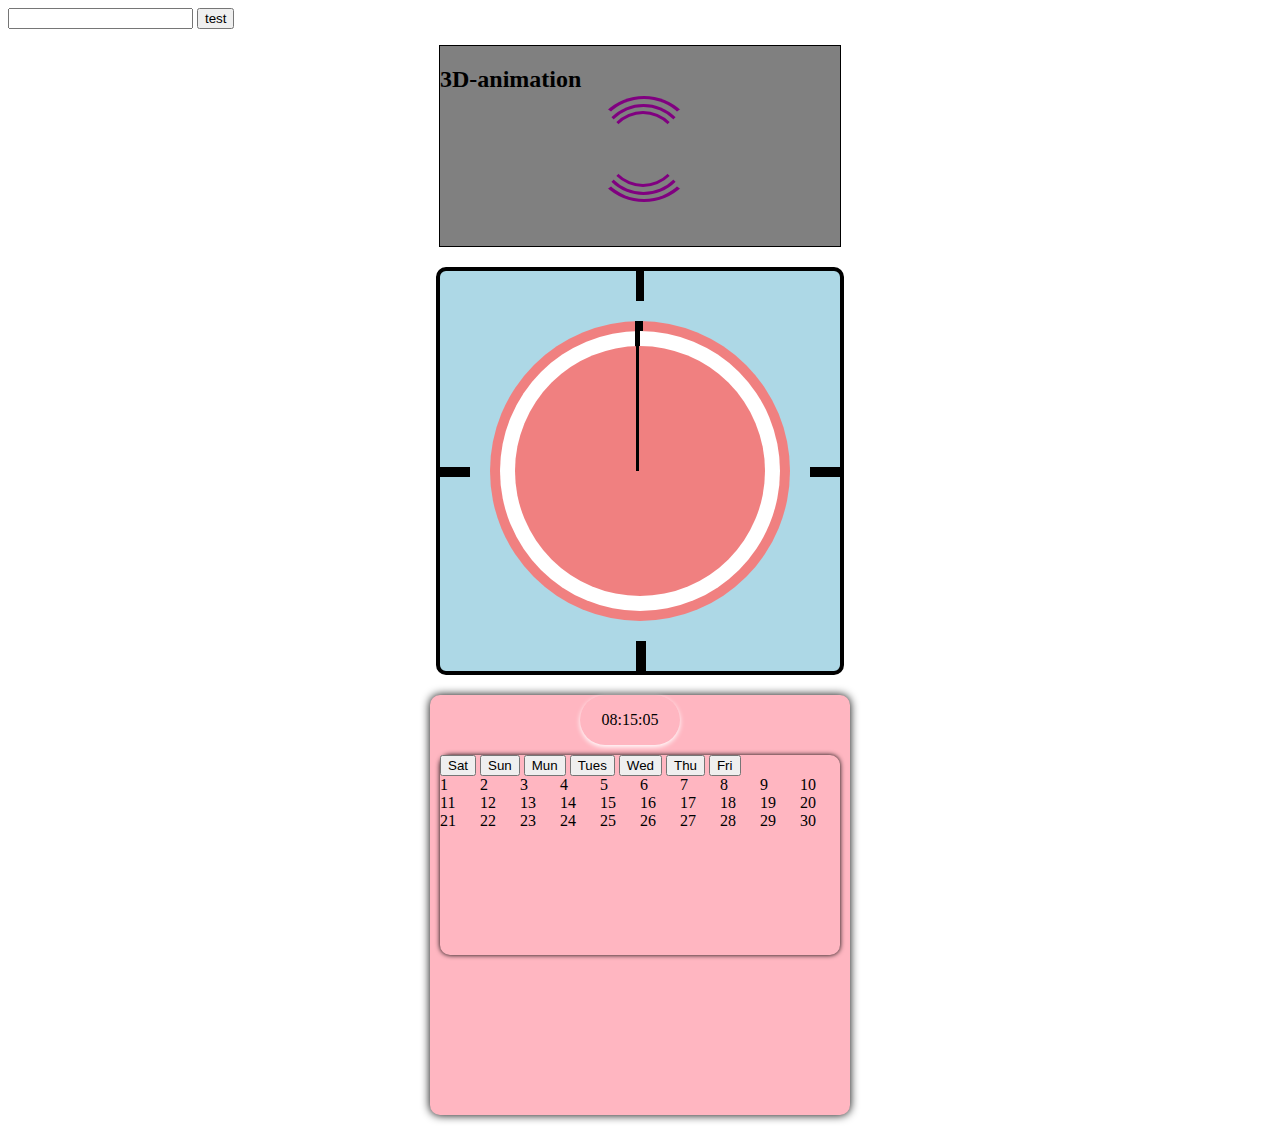
==== clock/index.html @ 5938efde "make a analog clock" ====
<!DOCTYPE html>
<html lang="en">
<head>
  <meta charset="UTF-8">
  <meta http-equiv="X-UA-Compatible" content="IE=edge">
  <meta name="viewport" content="width=device-width, initial-scale=1.0">
  <title> loop test </title>


  <style>

    .result {
      margin: 25px;
      padding: 10px;
    }
    #else_key {
      display: none;
    }

    .animation-3d {
      border: 1px double ;
      position: relative;
      width: 400px;
      height: 200px;
      margin: 0 auto;
      background-color: gray;
    }

    .animation-3d .first {
      position: absolute;
      top: 50px;
      left: 150px;
      /* transform: translate(50%, 50%); */
      width: 100px ;
      height: 100px;
      /* background-color: green; */
      
      border-radius: 50%;
      border: 4px solid gray;
      border-top: 3px solid purple;
      border-bottom: 3px solid purple;
      animation: rotate-3d 3s ease forwards infinite;
     
    }
    .animation-3d .second {
      position: absolute;
      top: 57.5px;
      left: 157.5px;
      /* transform: translate(-50%, -50%); */
      width: 85px;
      height: 85px;
      border: 3px solid gray ;
      border-radius:50%;
      border-top: 3px solid purple;
      border-bottom: 3px solid purple;
      animation: rotate-3d 2.5s ease forwards infinite;
    }

    .animation-3d .third {
      position: absolute;
      top: 65px;
      left: 165px;
      /* background-color: green; */
      width: 70px;
      height: 70px;
      border: 3px solid gray;
      border-top: 3px solid purple;
      border-bottom: 3px solid purple;
      border-radius: 50%;
      animation: rotate-3d 2s ease forwards infinite;
    }
    @keyframes rotate-3d {

      to {transform: rotate(360deg)};

    }


    .timing-fungtion {
      position: relative;
      width: 100%;
      height: 100%;
    }

    .timing-fungtion .time-body{
      width: 400px;
      height: 400px;
      margin: 20px auto;
      border: 4px solid;
      background-color: lightblue;
      border-radius: 10px;
      position: relative;;
    }

    .timing-fungtion .time-body .overlay{

    }

    .timing-fungtion .time-body .hour {
      position: absolute;
      top: 50px;
      left: 50px;
      width: 300px;
      height: 300px;
      background-color: lightcoral;
      border-radius: 50%;
      position: relative;
      animation: rotate-3d 216000s linear;
    }

    .timing-fungtion .time-body .hour .point{
      position: absolute;
      top: 0;
      left: 145px;
      width: 8px;
      height: 10px;
      background-color: black;

    }


    .timing-fungtion .time-body .minute {
      position: absolute;
      top: 60px;
      left: 60px;
      width: 280px;
      height: 280px;
      background-color: rgb(255, 255, 255);
      border-radius: 50%;
      z-index: 1;
      animation: rotate-3d 3600s linear forwards infinite;
    }

    .timing-fungtion .time-body .minute .minute-point .pointer{
      position: absolute;
      top: 0;
      left: 135px;
      width: 5px;
      height: 50px;
      background-color: black;
  

    }

    .timing-fungtion .time-body .second {
      position: absolute;
      top: 75px;
      left: 75px;
      width: 250px;
      height: 250px;
      background-color: lightcoral;
      border-radius: 50%;
      z-index: 2;
      animation: rotate-3d 60s linear forwards infinite;
    }


    .timing-fungtion .time-body .second .point{
      position: absolute;
      top: 0;
      left: 121px;
      width: 3px;
      height: 125px;
      background-color: black;

    }
    

    .timing-fungtion .time-body .point-12{
      position: absolute;
      top: 0px;
      left: 196px;
      width: 8px;
      height: 30px;
      background-color: black;

    }
    .timing-fungtion .time-body .point-9{
      position: absolute;
      top: 196px;
      left: 0;
      width: 30px;
      height: 10px;
      background-color: black;
    }
    .timing-fungtion .time-body .point-3{
      position: absolute;
      top: 196px;
      right: 0;
      width: 30px;
      height: 10px;
      background-color: black;
    }
    .timing-fungtion .time-body .point-6{
      position: absolute;
      bottom: 0;
      left: 196px;
      width: 10px;
      height: 30px;
      background-color: black;
    }



    .digital-clock {
      position: relative;
      width: 400px;
      height: 400px;
      margin: 20px auto;
      background-color: lightpink;
      border-radius: 10px;
      box-shadow: -0px -0px 10px black;
      display: flex;
      justify-content: center;
      align-content: center;
      padding: 10px;
    }

    .digital-clock .clock-body {
      display: flex;
      justify-content:center;
      width: 390px;
      /* border: 2px solid white; */
      /* box-shadow: 0px 0px 5px black; */
      border-radius: 10px;
      /* align-self: stretch; */
      /* background-color: lightslategrey; */
    }

    .digital-clock .clock-body .clock-output {
      display: flex;
      justify-content: center;
      align-items: center;
      justify-items: center;
      position: absolute;
      top: 0;
      left: 150px;
      align-self: center;
      width:100px;
      height: 50px;
      background-color: lightpink;
      border-radius: 25px;
      box-shadow: 0px 2px 5px white;

      
    }

    .digital-clock .clock-body .day-output {
      position: absolute;
      top: 60px;
      width: 400px;
      height: 200px;
      /* border: 1px solid; */
      border-radius: 10px;
      background-color: lightpink;
      box-shadow: 0px 0px 5px ;
    }

    .digital-clock .clock-body .clock-output .div {
      font-family: Impact, Haettenschweiler, 'Arial Narrow Bold', sans-serif;
      font-size: 20px;  
      width: 33%;
      /* border: rgb(255, 0, 0); */
    }

    .digital-clock .clock-body .month{
     width: 100%;
     height: 200px;
      
    }
    .digital-clock .clock-body .month .first, .second, .last {
      display: flex;
   
    }

    .digital-clock .clock-body .month .first div, .second div, .last div {
      width: 10%;
    }
    
  </style>
</head>
<body>
  <form action="#">
    <input type="number" id="input_key">
    <input type="button" value="test" onclick="test()">  

    <input type="number" id="else_key">
  </form>

  <p id="result"></p>




  <div class="animation-3d">
    <h2>3D-animation</h2>
    <div class="first"></div>
    <div class="second"></div>
    <div class="third"></div>
  </div>


  <div class="timing-fungtion">
    
    <div class="time-overlay"></div>
    <div class="time-body">


        <div class="point">
          <div class="point-12"></div>
          <div class="point-3"></div>
          <div class="point-6"></div>
          <div class="point-9"></div>
        </div>

      <div class="second">
        <div class="point"></div>
      </div>

      <div class="minute">
        <div class="minute-point">
          <div class="pointer"></div>
        </div>
      </div>

      <div class="hour">
          <div class="point"></div>
      </div>

    </div>
  </div>

  <div class="digital-clock">
    <div class="clock-body">
      <div class="clock-overlay"></div>

      <div class="clock-output">
        <div class="hour" id="d-hour"></div>
        <div class="minute" id="d-minute"></div>
        <div class="second" id="d-secound"></div>
      </div>

      <div class="day-output">
        <div class="week">
          <button> Sat</button>
          <button> Sun</button>
          <button> Mun</button>
          <button> Tues</button>
          <button> Wed</button>
          <button> Thu</button>
          <button> Fri</button>
        </div>
        <div class="month">
          <div class="first">
            <div>1</div>
            <div>2</div>
            <div>3</div>
            <div>4</div>
            <div>5</div>
            <div>6</div>
            <div>7</div>
            <div>8</div>
            <div>9</div>
            <div>10</div>

          </div>
          <div class="second">
            <div>11</div>
            <div>12</div>
            <div>13</div>
            <div>14</div>
            <div>15</div>
            <div>16</div>
            <div>17</div>
            <div>18</div>
            <div>19</div>
            <div>20</div>
          </div>
          <div class="last">
            <div>21</div>
            <div>22</div>
            <div>23</div>
            <div>24</div>
            <div>25</div>
            <div>26</div>
            <div>27</div>
            <div>28</div>
            <div>29</div>
            <div>30</div>
          </div>
        </div>
      
          </ul>
        </div>
      </div>
    </div>
  </div>




  <script>
function timeShow () {
    let watch = new Date();
    document.getElementById("d-hour").innerHTML = `${watch.getHours()}: `;
    document.getElementById("d-minute").innerHTML = `${watch.getMinutes()}: `; 
    document.getElementById("d-secound").innerHTML = watch.getSeconds();

  if (watch.getHours() < 10) {
    document.getElementById("d-hour").innerHTML = `0${watch.getHours()}: ` ;
  }
  if (watch.getSeconds() == 0) {
    document.getElementById("d-secound").innerHTML = `6${watch.getSeconds()}` ;
  }

  if (watch.getSeconds() > 0 && watch.getSeconds() < 10) {
    document.getElementById("d-secound").innerHTML = `0${watch.getSeconds()}` ;
  }

  if (watch.getMinutes() < 10) {
    document.getElementById("d-minute").innerHTML = `0${watch.getMinutes()}: ` ;
  }



}
timeShow();
setInterval(timeShow, 10);
// let element = "";
// for (let index = 0; index < 32; index++) {
//     element = index;
//   console.log(element);

//   var list = document.createElement("li");
//   var text = document.createTextNode (element);
//   list.appendChild(text);
//   document.getElementById("days").appendChild(list);
// }
  
  </script>
</body>
</html>
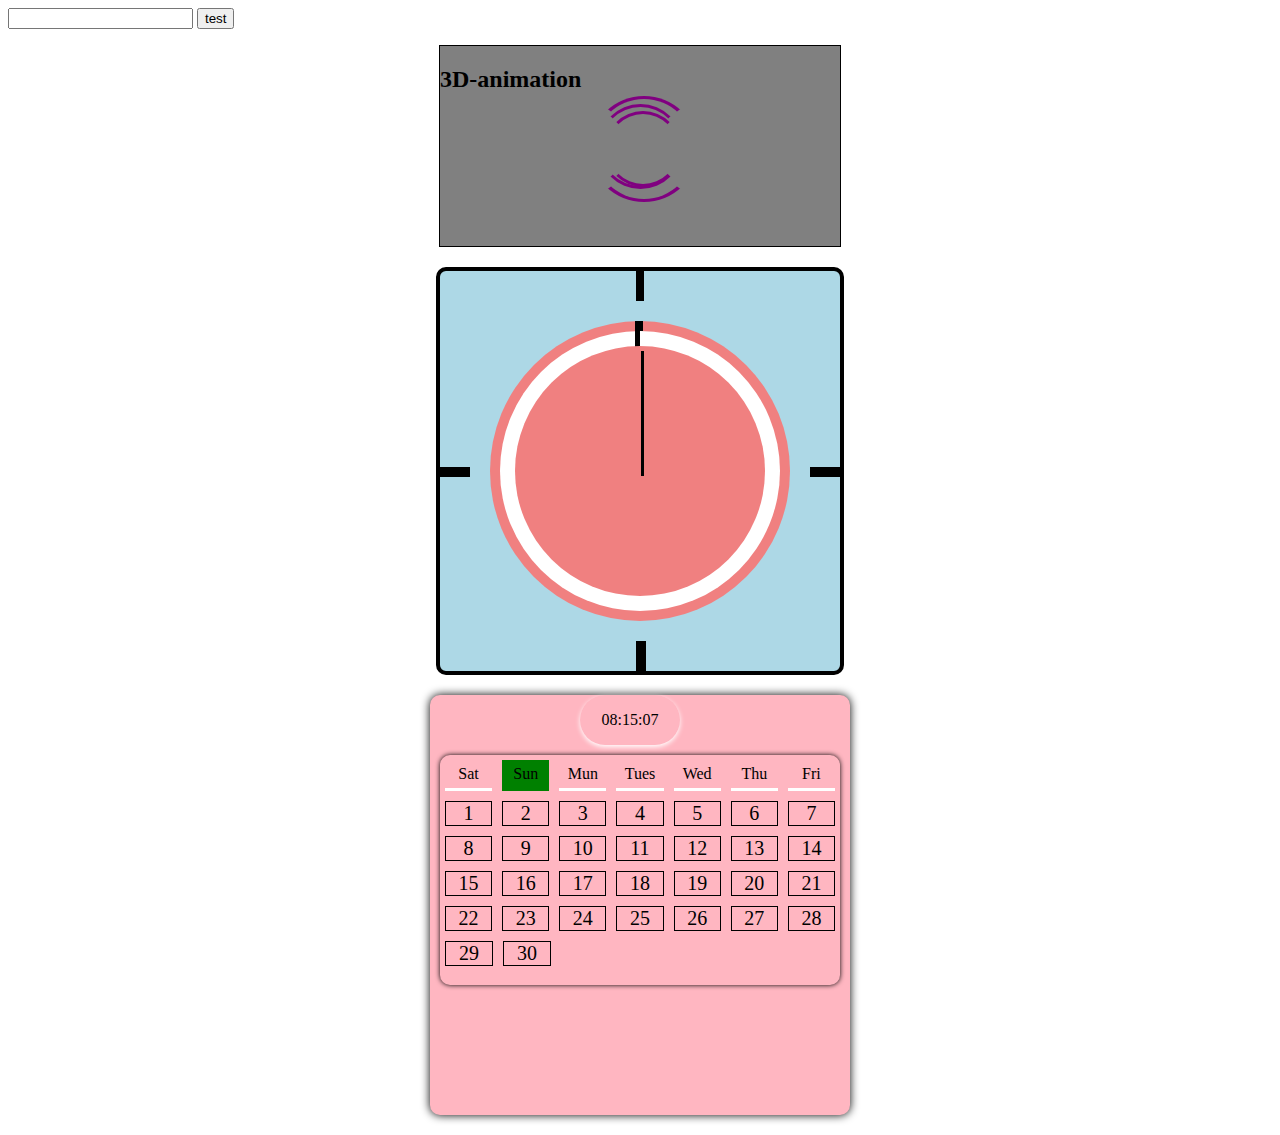
==== commit 4cb2bbfe: "show current weak" ====
--- a/clock/index.html
+++ b/clock/index.html
@@ -245,16 +245,7 @@
       
     }
 
-    .digital-clock .clock-body .day-output {
-      position: absolute;
-      top: 60px;
-      width: 400px;
-      height: 200px;
-      /* border: 1px solid; */
-      border-radius: 10px;
-      background-color: lightpink;
-      box-shadow: 0px 0px 5px ;
-    }
+   
 
     .digital-clock .clock-body .clock-output .div {
       font-family: Impact, Haettenschweiler, 'Arial Narrow Bold', sans-serif;
@@ -263,18 +254,49 @@
       /* border: rgb(255, 0, 0); */
     }
 
+     .digital-clock .clock-body .day-output {
+      position: absolute;
+      top: 60px;
+      width: 400px;
+      height: 230px;
+      /* border: 1px solid; */
+      border-radius: 10px;
+      background-color: lightpink;
+      box-shadow: 0px 0px 5px ;
+    }
+
+    .digital-clock .clock-body .day-output .week {
+      display: flex;
+    }
+    .digital-clock .clock-body .day-output .week div{
+      width: 15%;
+      border-bottom:3px solid white ;
+      padding: 5px;
+      margin: 5px;
+      text-align: center;
+    }
+
     .digital-clock .clock-body .month{
      width: 100%;
      height: 200px;
+     box-sizing: border-box;
       
     }
     .digital-clock .clock-body .month .first, .second, .last {
       display: flex;
+      box-sizing: border-box;
+
    
     }
 
     .digital-clock .clock-body .month .first div, .second div, .last div {
-      width: 10%;
+      width: 12%;
+      font-size: 20px;
+      /* padding: 10px; */
+      margin: 5px;
+      border: 1px solid;
+      box-sizing: border-box;
+      text-align: center;
     }
     
   </style>
@@ -342,13 +364,13 @@
 
       <div class="day-output">
         <div class="week">
-          <button> Sat</button>
-          <button> Sun</button>
-          <button> Mun</button>
-          <button> Tues</button>
-          <button> Wed</button>
-          <button> Thu</button>
-          <button> Fri</button>
+          <div class="weeks"> Sat</div>
+          <div class="weeks"> Sun</div>
+          <div class="weeks"> Mun</div>
+          <div class="weeks"> Tues</div>
+          <div class="weeks">  Wed</div>
+          <div class="weeks"> Thu</div>
+          <div class="weeks"> Fri</div>
         </div>
         <div class="month">
           <div class="first">
@@ -359,25 +381,29 @@
             <div>5</div>
             <div>6</div>
             <div>7</div>
+
+          </div>
+          <div class="second">
             <div>8</div>
             <div>9</div>
             <div>10</div>
-
-          </div>
-          <div class="second">
             <div>11</div>
             <div>12</div>
             <div>13</div>
             <div>14</div>
+            
+          </div>
+          <div class="last">
             <div>15</div>
             <div>16</div>
             <div>17</div>
             <div>18</div>
             <div>19</div>
             <div>20</div>
+            <div>21</div>
+           
           </div>
           <div class="last">
-            <div>21</div>
             <div>22</div>
             <div>23</div>
             <div>24</div>
@@ -385,8 +411,11 @@
             <div>26</div>
             <div>27</div>
             <div>28</div>
+          </div>
+          <div class="last">
             <div>29</div>
             <div>30</div>
+          </div>
           </div>
         </div>
       
@@ -400,6 +429,8 @@
 
 
   <script>
+
+ let watch = new Date();
 function timeShow () {
     let watch = new Date();
     document.getElementById("d-hour").innerHTML = `${watch.getHours()}: `;
@@ -436,7 +467,17 @@
 //   list.appendChild(text);
 //   document.getElementById("days").appendChild(list);
 // }
-  
+
+
+function highlightWeek() {
+  let toDay = watch.getDay()+1;
+  let weekDay = document.getElementsByClassName("weeks");
+  weekDay[toDay].style.backgroundColor = "green";
+  weekDay[toDay].style.border = "none";
+}
+highlightWeek();
+
+let 
   </script>
 </body>
 </html>
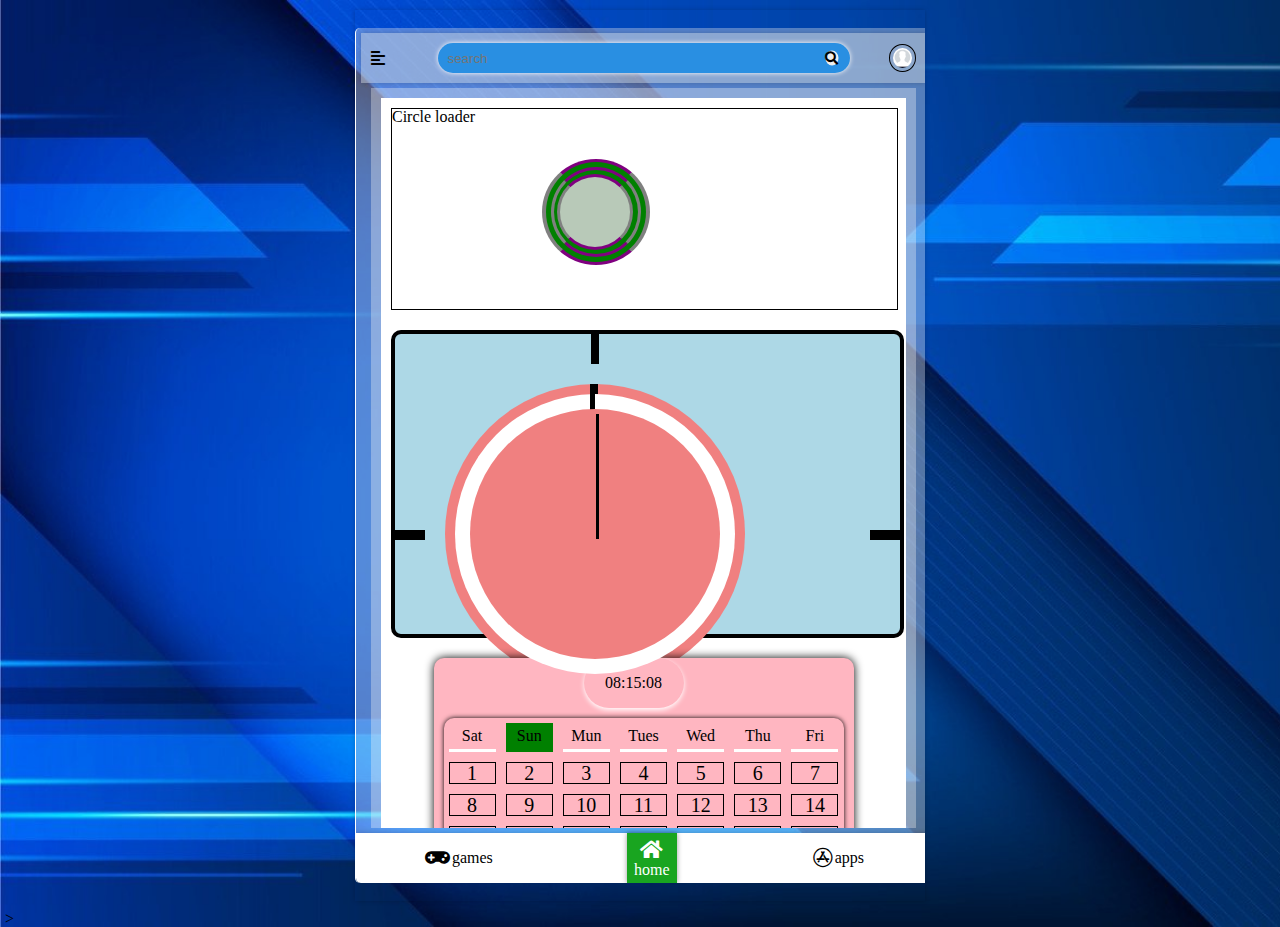
==== commit 47cfdc70: "cleate digital clock base layout" ====
--- a/clock/index.html
+++ b/clock/index.html
@@ -1,484 +1,213 @@
-<!DOCTYPE html>
-<html lang="en">
-<head>
-  <meta charset="UTF-8">
-  <meta http-equiv="X-UA-Compatible" content="IE=edge">
-  <meta name="viewport" content="width=device-width, initial-scale=1.0">
-  <title> loop test </title>
-
-
-  <style>
-
-    .result {
-      margin: 25px;
-      padding: 10px;
-    }
-    #else_key {
-      display: none;
-    }
-
-    .animation-3d {
-      border: 1px double ;
-      position: relative;
-      width: 400px;
-      height: 200px;
-      margin: 0 auto;
-      background-color: gray;
-    }
-
-    .animation-3d .first {
-      position: absolute;
-      top: 50px;
-      left: 150px;
-      /* transform: translate(50%, 50%); */
-      width: 100px ;
-      height: 100px;
-      /* background-color: green; */
-      
-      border-radius: 50%;
-      border: 4px solid gray;
-      border-top: 3px solid purple;
-      border-bottom: 3px solid purple;
-      animation: rotate-3d 3s ease forwards infinite;
-     
-    }
-    .animation-3d .second {
-      position: absolute;
-      top: 57.5px;
-      left: 157.5px;
-      /* transform: translate(-50%, -50%); */
-      width: 85px;
-      height: 85px;
-      border: 3px solid gray ;
-      border-radius:50%;
-      border-top: 3px solid purple;
-      border-bottom: 3px solid purple;
-      animation: rotate-3d 2.5s ease forwards infinite;
-    }
-
-    .animation-3d .third {
-      position: absolute;
-      top: 65px;
-      left: 165px;
-      /* background-color: green; */
-      width: 70px;
-      height: 70px;
-      border: 3px solid gray;
-      border-top: 3px solid purple;
-      border-bottom: 3px solid purple;
-      border-radius: 50%;
-      animation: rotate-3d 2s ease forwards infinite;
-    }
-    @keyframes rotate-3d {
-
-      to {transform: rotate(360deg)};
-
-    }
-
-
-    .timing-fungtion {
-      position: relative;
-      width: 100%;
-      height: 100%;
-    }
-
-    .timing-fungtion .time-body{
-      width: 400px;
-      height: 400px;
-      margin: 20px auto;
-      border: 4px solid;
-      background-color: lightblue;
-      border-radius: 10px;
-      position: relative;;
-    }
-
-    .timing-fungtion .time-body .overlay{
-
-    }
-
-    .timing-fungtion .time-body .hour {
-      position: absolute;
-      top: 50px;
-      left: 50px;
-      width: 300px;
-      height: 300px;
-      background-color: lightcoral;
-      border-radius: 50%;
-      position: relative;
-      animation: rotate-3d 216000s linear;
-    }
-
-    .timing-fungtion .time-body .hour .point{
-      position: absolute;
-      top: 0;
-      left: 145px;
-      width: 8px;
-      height: 10px;
-      background-color: black;
-
-    }
-
-
-    .timing-fungtion .time-body .minute {
-      position: absolute;
-      top: 60px;
-      left: 60px;
-      width: 280px;
-      height: 280px;
-      background-color: rgb(255, 255, 255);
-      border-radius: 50%;
-      z-index: 1;
-      animation: rotate-3d 3600s linear forwards infinite;
-    }
-
-    .timing-fungtion .time-body .minute .minute-point .pointer{
-      position: absolute;
-      top: 0;
-      left: 135px;
-      width: 5px;
-      height: 50px;
-      background-color: black;
-  
-
-    }
-
-    .timing-fungtion .time-body .second {
-      position: absolute;
-      top: 75px;
-      left: 75px;
-      width: 250px;
-      height: 250px;
-      background-color: lightcoral;
-      border-radius: 50%;
-      z-index: 2;
-      animation: rotate-3d 60s linear forwards infinite;
-    }
-
-
-    .timing-fungtion .time-body .second .point{
-      position: absolute;
-      top: 0;
-      left: 121px;
-      width: 3px;
-      height: 125px;
-      background-color: black;
-
-    }
-    
-
-    .timing-fungtion .time-body .point-12{
-      position: absolute;
-      top: 0px;
-      left: 196px;
-      width: 8px;
-      height: 30px;
-      background-color: black;
-
-    }
-    .timing-fungtion .time-body .point-9{
-      position: absolute;
-      top: 196px;
-      left: 0;
-      width: 30px;
-      height: 10px;
-      background-color: black;
-    }
-    .timing-fungtion .time-body .point-3{
-      position: absolute;
-      top: 196px;
-      right: 0;
-      width: 30px;
-      height: 10px;
-      background-color: black;
-    }
-    .timing-fungtion .time-body .point-6{
-      position: absolute;
-      bottom: 0;
-      left: 196px;
-      width: 10px;
-      height: 30px;
-      background-color: black;
-    }
-
-
-
-    .digital-clock {
-      position: relative;
-      width: 400px;
-      height: 400px;
-      margin: 20px auto;
-      background-color: lightpink;
-      border-radius: 10px;
-      box-shadow: -0px -0px 10px black;
-      display: flex;
-      justify-content: center;
-      align-content: center;
-      padding: 10px;
-    }
-
-    .digital-clock .clock-body {
-      display: flex;
-      justify-content:center;
-      width: 390px;
-      /* border: 2px solid white; */
-      /* box-shadow: 0px 0px 5px black; */
-      border-radius: 10px;
-      /* align-self: stretch; */
-      /* background-color: lightslategrey; */
-    }
-
-    .digital-clock .clock-body .clock-output {
-      display: flex;
-      justify-content: center;
-      align-items: center;
-      justify-items: center;
-      position: absolute;
-      top: 0;
-      left: 150px;
-      align-self: center;
-      width:100px;
-      height: 50px;
-      background-color: lightpink;
-      border-radius: 25px;
-      box-shadow: 0px 2px 5px white;
-
-      
-    }
-
-   
-
-    .digital-clock .clock-body .clock-output .div {
-      font-family: Impact, Haettenschweiler, 'Arial Narrow Bold', sans-serif;
-      font-size: 20px;  
-      width: 33%;
-      /* border: rgb(255, 0, 0); */
-    }
-
-     .digital-clock .clock-body .day-output {
-      position: absolute;
-      top: 60px;
-      width: 400px;
-      height: 230px;
-      /* border: 1px solid; */
-      border-radius: 10px;
-      background-color: lightpink;
-      box-shadow: 0px 0px 5px ;
-    }
-
-    .digital-clock .clock-body .day-output .week {
-      display: flex;
-    }
-    .digital-clock .clock-body .day-output .week div{
-      width: 15%;
-      border-bottom:3px solid white ;
-      padding: 5px;
-      margin: 5px;
-      text-align: center;
-    }
-
-    .digital-clock .clock-body .month{
-     width: 100%;
-     height: 200px;
-     box-sizing: border-box;
-      
-    }
-    .digital-clock .clock-body .month .first, .second, .last {
-      display: flex;
-      box-sizing: border-box;
-
-   
-    }
-
-    .digital-clock .clock-body .month .first div, .second div, .last div {
-      width: 12%;
-      font-size: 20px;
-      /* padding: 10px; */
-      margin: 5px;
-      border: 1px solid;
-      box-sizing: border-box;
-      text-align: center;
-    }
-    
-  </style>
-</head>
-<body>
-  <form action="#">
-    <input type="number" id="input_key">
-    <input type="button" value="test" onclick="test()">  
-
-    <input type="number" id="else_key">
-  </form>
-
-  <p id="result"></p>
-
-
-
-
-  <div class="animation-3d">
-    <h2>3D-animation</h2>
-    <div class="first"></div>
-    <div class="second"></div>
-    <div class="third"></div>
-  </div>
-
-
-  <div class="timing-fungtion">
-    
-    <div class="time-overlay"></div>
-    <div class="time-body">
-
-
-        <div class="point">
-          <div class="point-12"></div>
-          <div class="point-3"></div>
-          <div class="point-6"></div>
-          <div class="point-9"></div>
-        </div>
-
-      <div class="second">
-        <div class="point"></div>
-      </div>
-
-      <div class="minute">
-        <div class="minute-point">
-          <div class="pointer"></div>
-        </div>
-      </div>
-
-      <div class="hour">
-          <div class="point"></div>
-      </div>
-
-    </div>
-  </div>
-
-  <div class="digital-clock">
-    <div class="clock-body">
-      <div class="clock-overlay"></div>
-
-      <div class="clock-output">
-        <div class="hour" id="d-hour"></div>
-        <div class="minute" id="d-minute"></div>
-        <div class="second" id="d-secound"></div>
-      </div>
-
-      <div class="day-output">
-        <div class="week">
-          <div class="weeks"> Sat</div>
-          <div class="weeks"> Sun</div>
-          <div class="weeks"> Mun</div>
-          <div class="weeks"> Tues</div>
-          <div class="weeks">  Wed</div>
-          <div class="weeks"> Thu</div>
-          <div class="weeks"> Fri</div>
-        </div>
-        <div class="month">
-          <div class="first">
-            <div>1</div>
-            <div>2</div>
-            <div>3</div>
-            <div>4</div>
-            <div>5</div>
-            <div>6</div>
-            <div>7</div>
-
-          </div>
-          <div class="second">
-            <div>8</div>
-            <div>9</div>
-            <div>10</div>
-            <div>11</div>
-            <div>12</div>
-            <div>13</div>
-            <div>14</div>
-            
-          </div>
-          <div class="last">
-            <div>15</div>
-            <div>16</div>
-            <div>17</div>
-            <div>18</div>
-            <div>19</div>
-            <div>20</div>
-            <div>21</div>
-           
-          </div>
-          <div class="last">
-            <div>22</div>
-            <div>23</div>
-            <div>24</div>
-            <div>25</div>
-            <div>26</div>
-            <div>27</div>
-            <div>28</div>
-          </div>
-          <div class="last">
-            <div>29</div>
-            <div>30</div>
-          </div>
-          </div>
-        </div>
-      
-          </ul>
-        </div>
-      </div>
-    </div>
-  </div>
-
-
-
-
-  <script>
-
- let watch = new Date();
-function timeShow () {
-    let watch = new Date();
-    document.getElementById("d-hour").innerHTML = `${watch.getHours()}: `;
-    document.getElementById("d-minute").innerHTML = `${watch.getMinutes()}: `; 
-    document.getElementById("d-secound").innerHTML = watch.getSeconds();
-
-  if (watch.getHours() < 10) {
-    document.getElementById("d-hour").innerHTML = `0${watch.getHours()}: ` ;
-  }
-  if (watch.getSeconds() == 0) {
-    document.getElementById("d-secound").innerHTML = `6${watch.getSeconds()}` ;
-  }
-
-  if (watch.getSeconds() > 0 && watch.getSeconds() < 10) {
-    document.getElementById("d-secound").innerHTML = `0${watch.getSeconds()}` ;
-  }
-
-  if (watch.getMinutes() < 10) {
-    document.getElementById("d-minute").innerHTML = `0${watch.getMinutes()}: ` ;
-  }
-
-
-
-}
-timeShow();
-setInterval(timeShow, 10);
-// let element = "";
-// for (let index = 0; index < 32; index++) {
-//     element = index;
-//   console.log(element);
-
-//   var list = document.createElement("li");
-//   var text = document.createTextNode (element);
-//   list.appendChild(text);
-//   document.getElementById("days").appendChild(list);
-// }
-
-
-function highlightWeek() {
-  let toDay = watch.getDay()+1;
-  let weekDay = document.getElementsByClassName("weeks");
-  weekDay[toDay].style.backgroundColor = "green";
-  weekDay[toDay].style.border = "none";
-}
-highlightWeek();
-
-let 
-  </script>
-</body>
-</html>
-
+<!DOCTYPE html>
+<html lang="en">
+<head>
+<meta charset="UTF-8">
+<meta http-equiv="X-UA-Compatible" content="IE=edge">
+<meta name="viewport" content="width=device-width, initial-scale=1.0">
+<title> Mobile view </title>
+<link rel="stylesheet" href="fontawesome-free-5.15.3-web/css/all.min.css">
+<link rel="stylesheet" href="fontawesome-free-5.15.3-web/css/fontawesome.min.css">
+<!-- <link href="https://fonts.googleapis.com/css2?family=Oswald:wght@600&display=swap" rel="stylesheet"> 
+<link href="https://cdn.jsdelivr.net/npm/bootstrap@5.0.1/dist/css/bootstrap.min.css" rel="stylesheet"> -->
+<link rel="stylesheet" href="css/default.css">
+<link rel="stylesheet" href="css/theme.css">
+<link rel="stylesheet" href="css/mobile-view.css">
+<link rel="stylesheet" href="css/style.css">
+<link erl="stylesheet" href="css/clock.css">
+
+
+</head>
+<body>
+    <div class="container">
+       
+        <div class="app">
+            <div class="overlay2"></div>
+            <div class="mobile-view-body">
+              	<div class="overlay"></div>
+                <div class="top">
+                   
+                        <div class="top-left">
+													
+                            <a href="#" class="left-container" onclick="showContent()"><i class="fas fa-align-left"></i></a>
+                            <div class="top-left-content">
+                                <ul class="fade">
+                                    <span onclick="hideContent()">&times</span>
+                                    <li><a href="../index.html">Home</a></li>
+                                    <li><a href="#">Service</a></li>
+                                    <li><a href="clock/index.html">Games</a></li>
+                                    <li><a href="#">Apps</a></li>
+                                    <li><a href="#">Security</a></li>
+                                    <li><a href="#">Malicius Text</a></li>
+                                    <li><a href="#">Play Protect</a></li>
+                                </ul>
+                            </div>
+                        
+                        
+                        </div>
+                        <div class="top-middle">
+                            <form action="#">
+                                <input type="text" placeholder="SEARCH" >
+                                <button type="button"> <i class="fas fa-search"></i></button>
+                            </form>
+                        </div>
+                        <div class="top-right">
+                        <a href="#" > <img onclick="showRightContent()" src="image/avatar.png" alt=""></a>
+                            <div class="content fade">
+                                <ul>
+                                    <span onclick="hideRightContent()">&times</span>
+                                    <li><a href="#">View profile</a></li>
+                                    <li><a href="#">Manage profile</a></li>
+                                    <li><a href="#">Manage profile</a></li>
+                                    <li><a href="#">Security</a></li>
+                                    <li><a href="#">Account Management</a></li>
+                                    <li><a href="#">Sign Out</a></li>
+                                </ul>
+                            </div>
+                        
+                        </div>
+                       
+                </div>
+
+
+                <div class="middle">
+                    <div class="middle-element">
+											<div class="animation-3d">
+												<h2>Circle loader</h2>
+												<div class="first"></div>
+												<div class="second"></div>
+												<div class="third"></div>
+											</div>
+											<div class="timing-fungtion">
+    
+												<div class="time-overlay"></div>
+												<div class="time-body">
+										
+										
+														<div class="point">
+															<div class="point-12"></div>
+															<div class="point-3"></div>
+															<div class="point-6"></div>
+															<div class="point-9"></div>
+														</div>
+										
+													<div class="second">
+														<div class="point"></div>
+													</div>
+										
+													<div class="minute">
+														<div class="minute-point">
+															<div class="pointer"></div>
+														</div>
+													</div>
+										
+													<div class="hour">
+															<div class="point"></div>
+													</div>
+										
+												</div>
+											</div>
+
+											<div class="digital-clock">
+												<div class="clock-body">
+													<div class="clock-overlay"></div>
+										
+													<div class="clock-output">
+														<div class="hour" id="d-hour"></div>
+														<div class="minute" id="d-minute"></div>
+														<div class="second" id="d-secound"></div>
+													</div>
+										
+													<div class="day-output">
+														<div class="week">
+															<div class="weeks"> Sat</div>
+															<div class="weeks"> Sun</div>
+															<div class="weeks"> Mun</div>
+															<div class="weeks"> Tues</div>
+															<div class="weeks">  Wed</div>
+															<div class="weeks"> Thu</div>
+															<div class="weeks"> Fri</div>
+														</div>
+														<div class="month">
+															<div class="first">
+																<div>1</div>
+																<div>2</div>
+																<div>3</div>
+																<div>4</div>
+																<div>5</div>
+																<div>6</div>
+																<div>7</div>
+										
+															</div>
+															<div class="second">
+																<div>8</div>
+																<div>9</div>
+																<div>10</div>
+																<div>11</div>
+																<div>12</div>
+																<div>13</div>
+																<div>14</div>
+																
+															</div>
+															<div class="last">
+																<div>15</div>
+																<div>16</div>
+																<div>17</div>
+																<div>18</div>
+																<div>19</div>
+																<div>20</div>
+																<div>21</div>
+															 
+															</div>
+															<div class="last">
+																<div>22</div>
+																<div>23</div>
+																<div>24</div>
+																<div>25</div>
+																<div>26</div>
+																<div>27</div>
+																<div>28</div>
+															</div>
+															<div class="last">
+																<div>29</div>
+																<div>30</div>
+															</div>
+															</div>
+													</div>
+													
+												</div>
+											</div>
+                    </div>
+                </div>
+
+
+                <div class="bottom">
+                    <ul class="bottom-links">
+    
+                        <li >
+                            <a href="#" class="bottom-btn " onclick="clickFunction()"> 
+                                <i class="fas fa-gamepad"></i>
+                                <span>games</span>
+                            </a>
+                        </li>
+                        <li>
+                            <a href="#" class="bottom-btn active" onclick="clickFunction()"> 
+                                <i class="fas fa-home"></i>
+                                <span>home</span>
+                            </a>
+                        </li>
+                        <li>
+                            <a href="#" class="bottom-btn " onclick="clickFunction()"> 
+                                <i class="fab fa-app-store"></i>
+                                <span>apps</span>
+                            </a>
+                        </li>   
+                       
+                    </ul>
+                </div>
+            </div>
+        </div>
+    </div>
+    <script src="Js/mobile-view.js"></script>
+		<script src="Js/clock.js"></script>>
+</body>
+</html>
--- a/clock/fontawesome-free-5.15.3-web/css/all.min.css
+++ b/clock/fontawesome-free-5.15.3-web/css/all.min.css
@@ -0,0 +1,5 @@
+/*!
+ * Font Awesome Free 5.15.3 by @fontawesome - https://fontawesome.com
+ * License - https://fontawesome.com/license/free (Icons: CC BY 4.0, Fonts: SIL OFL 1.1, Code: MIT License)
+ */
+.fa,.fab,.fad,.fal,.far,.fas{-moz-osx-font-smoothing:grayscale;-webkit-font-smoothing:antialiased;display:inline-block;font-style:normal;font-variant:normal;text-rendering:auto;line-height:1}.fa-lg{font-size:1.33333em;line-height:.75em;vertical-align:-.0667em}.fa-xs{font-size:.75em}.fa-sm{font-size:.875em}.fa-1x{font-size:1em}.fa-2x{font-size:2em}.fa-3x{font-size:3em}.fa-4x{font-size:4em}.fa-5x{font-size:5em}.fa-6x{font-size:6em}.fa-7x{font-size:7em}.fa-8x{font-size:8em}.fa-9x{font-size:9em}.fa-10x{font-size:10em}.fa-fw{text-align:center;width:1.25em}.fa-ul{list-style-type:none;margin-left:2.5em;padding-left:0}.fa-ul>li{position:relative}.fa-li{left:-2em;position:absolute;text-align:center;width:2em;line-height:inherit}.fa-border{border:.08em solid #eee;border-radius:.1em;padding:.2em .25em .15em}.fa-pull-left{float:left}.fa-pull-right{float:right}.fa.fa-pull-left,.fab.fa-pull-left,.fal.fa-pull-left,.far.fa-pull-left,.fas.fa-pull-left{margin-right:.3em}.fa.fa-pull-right,.fab.fa-pull-right,.fal.fa-pull-right,.far.fa-pull-right,.fas.fa-pull-right{margin-left:.3em}.fa-spin{-webkit-animation:fa-spin 2s linear infinite;animation:fa-spin 2s linear infinite}.fa-pulse{-webkit-animation:fa-spin 1s steps(8) infinite;animation:fa-spin 1s steps(8) infinite}@-webkit-keyframes fa-spin{0%{-webkit-transform:rotate(0deg);transform:rotate(0deg)}to{-webkit-transform:rotate(1turn);transform:rotate(1turn)}}@keyframes fa-spin{0%{-webkit-transform:rotate(0deg);transform:rotate(0deg)}to{-webkit-transform:rotate(1turn);transform:rotate(1turn)}}.fa-rotate-90{-ms-filter:"progid:DXImageTransform.Microsoft.BasicImage(rotation=1)";-webkit-transform:rotate(90deg);transform:rotate(90deg)}.fa-rotate-180{-ms-filter:"progid:DXImageTransform.Microsoft.BasicImage(rotation=2)";-webkit-transform:rotate(180deg);transform:rotate(180deg)}.fa-rotate-270{-ms-filter:"progid:DXImageTransform.Microsoft.BasicImage(rotation=3)";-webkit-transform:rotate(270deg);transform:rotate(270deg)}.fa-flip-horizontal{-ms-filter:"progid:DXImageTransform.Microsoft.BasicImage(rotation=0, mirror=1)";-webkit-transform:scaleX(-1);transform:scaleX(-1)}.fa-flip-vertical{-webkit-transform:scaleY(-1);transform:scaleY(-1)}.fa-flip-both,.fa-flip-horizontal.fa-flip-vertical,.fa-flip-vertical{-ms-filter:"progid:DXImageTransform.Microsoft.BasicImage(rotation=2, mirror=1)"}.fa-flip-both,.fa-flip-horizontal.fa-flip-vertical{-webkit-transform:scale(-1);transform:scale(-1)}:root .fa-flip-both,:root .fa-flip-horizontal,:root .fa-flip-vertical,:root .fa-rotate-90,:root .fa-rotate-180,:root .fa-rotate-270{-webkit-filter:none;filter:none}.fa-stack{display:inline-block;height:2em;line-height:2em;position:relative;vertical-align:middle;width:2.5em}.fa-stack-1x,.fa-stack-2x{left:0;position:absolute;text-align:center;width:100%}.fa-stack-1x{line-height:inherit}.fa-stack-2x{font-size:2em}.fa-inverse{color:#fff}.fa-500px:before{content:"\f26e"}.fa-accessible-icon:before{content:"\f368"}.fa-accusoft:before{content:"\f369"}.fa-acquisitions-incorporated:before{content:"\f6af"}.fa-ad:before{content:"\f641"}.fa-address-book:before{content:"\f2b9"}.fa-address-card:before{content:"\f2bb"}.fa-adjust:before{content:"\f042"}.fa-adn:before{content:"\f170"}.fa-adversal:before{content:"\f36a"}.fa-affiliatetheme:before{content:"\f36b"}.fa-air-freshener:before{content:"\f5d0"}.fa-airbnb:before{content:"\f834"}.fa-algolia:before{content:"\f36c"}.fa-align-center:before{content:"\f037"}.fa-align-justify:before{content:"\f039"}.fa-align-left:before{content:"\f036"}.fa-align-right:before{content:"\f038"}.fa-alipay:before{content:"\f642"}.fa-allergies:before{content:"\f461"}.fa-amazon:before{content:"\f270"}.fa-amazon-pay:before{content:"\f42c"}.fa-ambulance:before{content:"\f0f9"}.fa-american-sign-language-interpreting:before{content:"\f2a3"}.fa-amilia:before{content:"\f36d"}.fa-anchor:before{content:"\f13d"}.fa-android:before{content:"\f17b"}.fa-angellist:before{content:"\f209"}.fa-angle-double-down:before{content:"\f103"}.fa-angle-double-left:before{content:"\f100"}.fa-angle-double-right:before{content:"\f101"}.fa-angle-double-up:before{content:"\f102"}.fa-angle-down:before{content:"\f107"}.fa-angle-left:before{content:"\f104"}.fa-angle-right:before{content:"\f105"}.fa-angle-up:before{content:"\f106"}.fa-angry:before{content:"\f556"}.fa-angrycreative:before{content:"\f36e"}.fa-angular:before{content:"\f420"}.fa-ankh:before{content:"\f644"}.fa-app-store:before{content:"\f36f"}.fa-app-store-ios:before{content:"\f370"}.fa-apper:before{content:"\f371"}.fa-apple:before{content:"\f179"}.fa-apple-alt:before{content:"\f5d1"}.fa-apple-pay:before{content:"\f415"}.fa-archive:before{content:"\f187"}.fa-archway:before{content:"\f557"}.fa-arrow-alt-circle-down:before{content:"\f358"}.fa-arrow-alt-circle-left:before{content:"\f359"}.fa-arrow-alt-circle-right:before{content:"\f35a"}.fa-arrow-alt-circle-up:before{content:"\f35b"}.fa-arrow-circle-down:before{content:"\f0ab"}.fa-arrow-circle-left:before{content:"\f0a8"}.fa-arrow-circle-right:before{content:"\f0a9"}.fa-arrow-circle-up:before{content:"\f0aa"}.fa-arrow-down:before{content:"\f063"}.fa-arrow-left:before{content:"\f060"}.fa-arrow-right:before{content:"\f061"}.fa-arrow-up:before{content:"\f062"}.fa-arrows-alt:before{content:"\f0b2"}.fa-arrows-alt-h:before{content:"\f337"}.fa-arrows-alt-v:before{content:"\f338"}.fa-artstation:before{content:"\f77a"}.fa-assistive-listening-systems:before{content:"\f2a2"}.fa-asterisk:before{content:"\f069"}.fa-asymmetrik:before{content:"\f372"}.fa-at:before{content:"\f1fa"}.fa-atlas:before{content:"\f558"}.fa-atlassian:before{content:"\f77b"}.fa-atom:before{content:"\f5d2"}.fa-audible:before{content:"\f373"}.fa-audio-description:before{content:"\f29e"}.fa-autoprefixer:before{content:"\f41c"}.fa-avianex:before{content:"\f374"}.fa-aviato:before{content:"\f421"}.fa-award:before{content:"\f559"}.fa-aws:before{content:"\f375"}.fa-baby:before{content:"\f77c"}.fa-baby-carriage:before{content:"\f77d"}.fa-backspace:before{content:"\f55a"}.fa-backward:before{content:"\f04a"}.fa-bacon:before{content:"\f7e5"}.fa-bacteria:before{content:"\e059"}.fa-bacterium:before{content:"\e05a"}.fa-bahai:before{content:"\f666"}.fa-balance-scale:before{content:"\f24e"}.fa-balance-scale-left:before{content:"\f515"}.fa-balance-scale-right:before{content:"\f516"}.fa-ban:before{content:"\f05e"}.fa-band-aid:before{content:"\f462"}.fa-bandcamp:before{content:"\f2d5"}.fa-barcode:before{content:"\f02a"}.fa-bars:before{content:"\f0c9"}.fa-baseball-ball:before{content:"\f433"}.fa-basketball-ball:before{content:"\f434"}.fa-bath:before{content:"\f2cd"}.fa-battery-empty:before{content:"\f244"}.fa-battery-full:before{content:"\f240"}.fa-battery-half:before{content:"\f242"}.fa-battery-quarter:before{content:"\f243"}.fa-battery-three-quarters:before{content:"\f241"}.fa-battle-net:before{content:"\f835"}.fa-bed:before{content:"\f236"}.fa-beer:before{content:"\f0fc"}.fa-behance:before{content:"\f1b4"}.fa-behance-square:before{content:"\f1b5"}.fa-bell:before{content:"\f0f3"}.fa-bell-slash:before{content:"\f1f6"}.fa-bezier-curve:before{content:"\f55b"}.fa-bible:before{content:"\f647"}.fa-bicycle:before{content:"\f206"}.fa-biking:before{content:"\f84a"}.fa-bimobject:before{content:"\f378"}.fa-binoculars:before{content:"\f1e5"}.fa-biohazard:before{content:"\f780"}.fa-birthday-cake:before{content:"\f1fd"}.fa-bitbucket:before{content:"\f171"}.fa-bitcoin:before{content:"\f379"}.fa-bity:before{content:"\f37a"}.fa-black-tie:before{content:"\f27e"}.fa-blackberry:before{content:"\f37b"}.fa-blender:before{content:"\f517"}.fa-blender-phone:before{content:"\f6b6"}.fa-blind:before{content:"\f29d"}.fa-blog:before{content:"\f781"}.fa-blogger:before{content:"\f37c"}.fa-blogger-b:before{content:"\f37d"}.fa-bluetooth:before{content:"\f293"}.fa-bluetooth-b:before{content:"\f294"}.fa-bold:before{content:"\f032"}.fa-bolt:before{content:"\f0e7"}.fa-bomb:before{content:"\f1e2"}.fa-bone:before{content:"\f5d7"}.fa-bong:before{content:"\f55c"}.fa-book:before{content:"\f02d"}.fa-book-dead:before{content:"\f6b7"}.fa-book-medical:before{content:"\f7e6"}.fa-book-open:before{content:"\f518"}.fa-book-reader:before{content:"\f5da"}.fa-bookmark:before{content:"\f02e"}.fa-bootstrap:before{content:"\f836"}.fa-border-all:before{content:"\f84c"}.fa-border-none:before{content:"\f850"}.fa-border-style:before{content:"\f853"}.fa-bowling-ball:before{content:"\f436"}.fa-box:before{content:"\f466"}.fa-box-open:before{content:"\f49e"}.fa-box-tissue:before{content:"\e05b"}.fa-boxes:before{content:"\f468"}.fa-braille:before{content:"\f2a1"}.fa-brain:before{content:"\f5dc"}.fa-bread-slice:before{content:"\f7ec"}.fa-briefcase:before{content:"\f0b1"}.fa-briefcase-medical:before{content:"\f469"}.fa-broadcast-tower:before{content:"\f519"}.fa-broom:before{content:"\f51a"}.fa-brush:before{content:"\f55d"}.fa-btc:before{content:"\f15a"}.fa-buffer:before{content:"\f837"}.fa-bug:before{content:"\f188"}.fa-building:before{content:"\f1ad"}.fa-bullhorn:before{content:"\f0a1"}.fa-bullseye:before{content:"\f140"}.fa-burn:before{content:"\f46a"}.fa-buromobelexperte:before{content:"\f37f"}.fa-bus:before{content:"\f207"}.fa-bus-alt:before{content:"\f55e"}.fa-business-time:before{content:"\f64a"}.fa-buy-n-large:before{content:"\f8a6"}.fa-buysellads:before{content:"\f20d"}.fa-calculator:before{content:"\f1ec"}.fa-calendar:before{content:"\f133"}.fa-calendar-alt:before{content:"\f073"}.fa-calendar-check:before{content:"\f274"}.fa-calendar-day:before{content:"\f783"}.fa-calendar-minus:before{content:"\f272"}.fa-calendar-plus:before{content:"\f271"}.fa-calendar-times:before{content:"\f273"}.fa-calendar-week:before{content:"\f784"}.fa-camera:before{content:"\f030"}.fa-camera-retro:before{content:"\f083"}.fa-campground:before{content:"\f6bb"}.fa-canadian-maple-leaf:before{content:"\f785"}.fa-candy-cane:before{content:"\f786"}.fa-cannabis:before{content:"\f55f"}.fa-capsules:before{content:"\f46b"}.fa-car:before{content:"\f1b9"}.fa-car-alt:before{content:"\f5de"}.fa-car-battery:before{content:"\f5df"}.fa-car-crash:before{content:"\f5e1"}.fa-car-side:before{content:"\f5e4"}.fa-caravan:before{content:"\f8ff"}.fa-caret-down:before{content:"\f0d7"}.fa-caret-left:before{content:"\f0d9"}.fa-caret-right:before{content:"\f0da"}.fa-caret-square-down:before{content:"\f150"}.fa-caret-square-left:before{content:"\f191"}.fa-caret-square-right:before{content:"\f152"}.fa-caret-square-up:before{content:"\f151"}.fa-caret-up:before{content:"\f0d8"}.fa-carrot:before{content:"\f787"}.fa-cart-arrow-down:before{content:"\f218"}.fa-cart-plus:before{content:"\f217"}.fa-cash-register:before{content:"\f788"}.fa-cat:before{content:"\f6be"}.fa-cc-amazon-pay:before{content:"\f42d"}.fa-cc-amex:before{content:"\f1f3"}.fa-cc-apple-pay:before{content:"\f416"}.fa-cc-diners-club:before{content:"\f24c"}.fa-cc-discover:before{content:"\f1f2"}.fa-cc-jcb:before{content:"\f24b"}.fa-cc-mastercard:before{content:"\f1f1"}.fa-cc-paypal:before{content:"\f1f4"}.fa-cc-stripe:before{content:"\f1f5"}.fa-cc-visa:before{content:"\f1f0"}.fa-centercode:before{content:"\f380"}.fa-centos:before{content:"\f789"}.fa-certificate:before{content:"\f0a3"}.fa-chair:before{content:"\f6c0"}.fa-chalkboard:before{content:"\f51b"}.fa-chalkboard-teacher:before{content:"\f51c"}.fa-charging-station:before{content:"\f5e7"}.fa-chart-area:before{content:"\f1fe"}.fa-chart-bar:before{content:"\f080"}.fa-chart-line:before{content:"\f201"}.fa-chart-pie:before{content:"\f200"}.fa-check:before{content:"\f00c"}.fa-check-circle:before{content:"\f058"}.fa-check-double:before{content:"\f560"}.fa-check-square:before{content:"\f14a"}.fa-cheese:before{content:"\f7ef"}.fa-chess:before{content:"\f439"}.fa-chess-bishop:before{content:"\f43a"}.fa-chess-board:before{content:"\f43c"}.fa-chess-king:before{content:"\f43f"}.fa-chess-knight:before{content:"\f441"}.fa-chess-pawn:before{content:"\f443"}.fa-chess-queen:before{content:"\f445"}.fa-chess-rook:before{content:"\f447"}.fa-chevron-circle-down:before{content:"\f13a"}.fa-chevron-circle-left:before{content:"\f137"}.fa-chevron-circle-right:before{content:"\f138"}.fa-chevron-circle-up:before{content:"\f139"}.fa-chevron-down:before{content:"\f078"}.fa-chevron-left:before{content:"\f053"}.fa-chevron-right:before{content:"\f054"}.fa-chevron-up:before{content:"\f077"}.fa-child:before{content:"\f1ae"}.fa-chrome:before{content:"\f268"}.fa-chromecast:before{content:"\f838"}.fa-church:before{content:"\f51d"}.fa-circle:before{content:"\f111"}.fa-circle-notch:before{content:"\f1ce"}.fa-city:before{content:"\f64f"}.fa-clinic-medical:before{content:"\f7f2"}.fa-clipboard:before{content:"\f328"}.fa-clipboard-check:before{content:"\f46c"}.fa-clipboard-list:before{content:"\f46d"}.fa-clock:before{content:"\f017"}.fa-clone:before{content:"\f24d"}.fa-closed-captioning:before{content:"\f20a"}.fa-cloud:before{content:"\f0c2"}.fa-cloud-download-alt:before{content:"\f381"}.fa-cloud-meatball:before{content:"\f73b"}.fa-cloud-moon:before{content:"\f6c3"}.fa-cloud-moon-rain:before{content:"\f73c"}.fa-cloud-rain:before{content:"\f73d"}.fa-cloud-showers-heavy:before{content:"\f740"}.fa-cloud-sun:before{content:"\f6c4"}.fa-cloud-sun-rain:before{content:"\f743"}.fa-cloud-upload-alt:before{content:"\f382"}.fa-cloudflare:before{content:"\e07d"}.fa-cloudscale:before{content:"\f383"}.fa-cloudsmith:before{content:"\f384"}.fa-cloudversify:before{content:"\f385"}.fa-cocktail:before{content:"\f561"}.fa-code:before{content:"\f121"}.fa-code-branch:before{content:"\f126"}.fa-codepen:before{content:"\f1cb"}.fa-codiepie:before{content:"\f284"}.fa-coffee:before{content:"\f0f4"}.fa-cog:before{content:"\f013"}.fa-cogs:before{content:"\f085"}.fa-coins:before{content:"\f51e"}.fa-columns:before{content:"\f0db"}.fa-comment:before{content:"\f075"}.fa-comment-alt:before{content:"\f27a"}.fa-comment-dollar:before{content:"\f651"}.fa-comment-dots:before{content:"\f4ad"}.fa-comment-medical:before{content:"\f7f5"}.fa-comment-slash:before{content:"\f4b3"}.fa-comments:before{content:"\f086"}.fa-comments-dollar:before{content:"\f653"}.fa-compact-disc:before{content:"\f51f"}.fa-compass:before{content:"\f14e"}.fa-compress:before{content:"\f066"}.fa-compress-alt:before{content:"\f422"}.fa-compress-arrows-alt:before{content:"\f78c"}.fa-concierge-bell:before{content:"\f562"}.fa-confluence:before{content:"\f78d"}.fa-connectdevelop:before{content:"\f20e"}.fa-contao:before{content:"\f26d"}.fa-cookie:before{content:"\f563"}.fa-cookie-bite:before{content:"\f564"}.fa-copy:before{content:"\f0c5"}.fa-copyright:before{content:"\f1f9"}.fa-cotton-bureau:before{content:"\f89e"}.fa-couch:before{content:"\f4b8"}.fa-cpanel:before{content:"\f388"}.fa-creative-commons:before{content:"\f25e"}.fa-creative-commons-by:before{content:"\f4e7"}.fa-creative-commons-nc:before{content:"\f4e8"}.fa-creative-commons-nc-eu:before{content:"\f4e9"}.fa-creative-commons-nc-jp:before{content:"\f4ea"}.fa-creative-commons-nd:before{content:"\f4eb"}.fa-creative-commons-pd:before{content:"\f4ec"}.fa-creative-commons-pd-alt:before{content:"\f4ed"}.fa-creative-commons-remix:before{content:"\f4ee"}.fa-creative-commons-sa:before{content:"\f4ef"}.fa-creative-commons-sampling:before{content:"\f4f0"}.fa-creative-commons-sampling-plus:before{content:"\f4f1"}.fa-creative-commons-share:before{content:"\f4f2"}.fa-creative-commons-zero:before{content:"\f4f3"}.fa-credit-card:before{content:"\f09d"}.fa-critical-role:before{content:"\f6c9"}.fa-crop:before{content:"\f125"}.fa-crop-alt:before{content:"\f565"}.fa-cross:before{content:"\f654"}.fa-crosshairs:before{content:"\f05b"}.fa-crow:before{content:"\f520"}.fa-crown:before{content:"\f521"}.fa-crutch:before{content:"\f7f7"}.fa-css3:before{content:"\f13c"}.fa-css3-alt:before{content:"\f38b"}.fa-cube:before{content:"\f1b2"}.fa-cubes:before{content:"\f1b3"}.fa-cut:before{content:"\f0c4"}.fa-cuttlefish:before{content:"\f38c"}.fa-d-and-d:before{content:"\f38d"}.fa-d-and-d-beyond:before{content:"\f6ca"}.fa-dailymotion:before{content:"\e052"}.fa-dashcube:before{content:"\f210"}.fa-database:before{content:"\f1c0"}.fa-deaf:before{content:"\f2a4"}.fa-deezer:before{content:"\e077"}.fa-delicious:before{content:"\f1a5"}.fa-democrat:before{content:"\f747"}.fa-deploydog:before{content:"\f38e"}.fa-deskpro:before{content:"\f38f"}.fa-desktop:before{content:"\f108"}.fa-dev:before{content:"\f6cc"}.fa-deviantart:before{content:"\f1bd"}.fa-dharmachakra:before{content:"\f655"}.fa-dhl:before{content:"\f790"}.fa-diagnoses:before{content:"\f470"}.fa-diaspora:before{content:"\f791"}.fa-dice:before{content:"\f522"}.fa-dice-d20:before{content:"\f6cf"}.fa-dice-d6:before{content:"\f6d1"}.fa-dice-five:before{content:"\f523"}.fa-dice-four:before{content:"\f524"}.fa-dice-one:before{content:"\f525"}.fa-dice-six:before{content:"\f526"}.fa-dice-three:before{content:"\f527"}.fa-dice-two:before{content:"\f528"}.fa-digg:before{content:"\f1a6"}.fa-digital-ocean:before{content:"\f391"}.fa-digital-tachograph:before{content:"\f566"}.fa-directions:before{content:"\f5eb"}.fa-discord:before{content:"\f392"}.fa-discourse:before{content:"\f393"}.fa-disease:before{content:"\f7fa"}.fa-divide:before{content:"\f529"}.fa-dizzy:before{content:"\f567"}.fa-dna:before{content:"\f471"}.fa-dochub:before{content:"\f394"}.fa-docker:before{content:"\f395"}.fa-dog:before{content:"\f6d3"}.fa-dollar-sign:before{content:"\f155"}.fa-dolly:before{content:"\f472"}.fa-dolly-flatbed:before{content:"\f474"}.fa-donate:before{content:"\f4b9"}.fa-door-closed:before{content:"\f52a"}.fa-door-open:before{content:"\f52b"}.fa-dot-circle:before{content:"\f192"}.fa-dove:before{content:"\f4ba"}.fa-download:before{content:"\f019"}.fa-draft2digital:before{content:"\f396"}.fa-drafting-compass:before{content:"\f568"}.fa-dragon:before{content:"\f6d5"}.fa-draw-polygon:before{content:"\f5ee"}.fa-dribbble:before{content:"\f17d"}.fa-dribbble-square:before{content:"\f397"}.fa-dropbox:before{content:"\f16b"}.fa-drum:before{content:"\f569"}.fa-drum-steelpan:before{content:"\f56a"}.fa-drumstick-bite:before{content:"\f6d7"}.fa-drupal:before{content:"\f1a9"}.fa-dumbbell:before{content:"\f44b"}.fa-dumpster:before{content:"\f793"}.fa-dumpster-fire:before{content:"\f794"}.fa-dungeon:before{content:"\f6d9"}.fa-dyalog:before{content:"\f399"}.fa-earlybirds:before{content:"\f39a"}.fa-ebay:before{content:"\f4f4"}.fa-edge:before{content:"\f282"}.fa-edge-legacy:before{content:"\e078"}.fa-edit:before{content:"\f044"}.fa-egg:before{content:"\f7fb"}.fa-eject:before{content:"\f052"}.fa-elementor:before{content:"\f430"}.fa-ellipsis-h:before{content:"\f141"}.fa-ellipsis-v:before{content:"\f142"}.fa-ello:before{content:"\f5f1"}.fa-ember:before{content:"\f423"}.fa-empire:before{content:"\f1d1"}.fa-envelope:before{content:"\f0e0"}.fa-envelope-open:before{content:"\f2b6"}.fa-envelope-open-text:before{content:"\f658"}.fa-envelope-square:before{content:"\f199"}.fa-envira:before{content:"\f299"}.fa-equals:before{content:"\f52c"}.fa-eraser:before{content:"\f12d"}.fa-erlang:before{content:"\f39d"}.fa-ethereum:before{content:"\f42e"}.fa-ethernet:before{content:"\f796"}.fa-etsy:before{content:"\f2d7"}.fa-euro-sign:before{content:"\f153"}.fa-evernote:before{content:"\f839"}.fa-exchange-alt:before{content:"\f362"}.fa-exclamation:before{content:"\f12a"}.fa-exclamation-circle:before{content:"\f06a"}.fa-exclamation-triangle:before{content:"\f071"}.fa-expand:before{content:"\f065"}.fa-expand-alt:before{content:"\f424"}.fa-expand-arrows-alt:before{content:"\f31e"}.fa-expeditedssl:before{content:"\f23e"}.fa-external-link-alt:before{content:"\f35d"}.fa-external-link-square-alt:before{content:"\f360"}.fa-eye:before{content:"\f06e"}.fa-eye-dropper:before{content:"\f1fb"}.fa-eye-slash:before{content:"\f070"}.fa-facebook:before{content:"\f09a"}.fa-facebook-f:before{content:"\f39e"}.fa-facebook-messenger:before{content:"\f39f"}.fa-facebook-square:before{content:"\f082"}.fa-fan:before{content:"\f863"}.fa-fantasy-flight-games:before{content:"\f6dc"}.fa-fast-backward:before{content:"\f049"}.fa-fast-forward:before{content:"\f050"}.fa-faucet:before{content:"\e005"}.fa-fax:before{content:"\f1ac"}.fa-feather:before{content:"\f52d"}.fa-feather-alt:before{content:"\f56b"}.fa-fedex:before{content:"\f797"}.fa-fedora:before{content:"\f798"}.fa-female:before{content:"\f182"}.fa-fighter-jet:before{content:"\f0fb"}.fa-figma:before{content:"\f799"}.fa-file:before{content:"\f15b"}.fa-file-alt:before{content:"\f15c"}.fa-file-archive:before{content:"\f1c6"}.fa-file-audio:before{content:"\f1c7"}.fa-file-code:before{content:"\f1c9"}.fa-file-contract:before{content:"\f56c"}.fa-file-csv:before{content:"\f6dd"}.fa-file-download:before{content:"\f56d"}.fa-file-excel:before{content:"\f1c3"}.fa-file-export:before{content:"\f56e"}.fa-file-image:before{content:"\f1c5"}.fa-file-import:before{content:"\f56f"}.fa-file-invoice:before{content:"\f570"}.fa-file-invoice-dollar:before{content:"\f571"}.fa-file-medical:before{content:"\f477"}.fa-file-medical-alt:before{content:"\f478"}.fa-file-pdf:before{content:"\f1c1"}.fa-file-powerpoint:before{content:"\f1c4"}.fa-file-prescription:before{content:"\f572"}.fa-file-signature:before{content:"\f573"}.fa-file-upload:before{content:"\f574"}.fa-file-video:before{content:"\f1c8"}.fa-file-word:before{content:"\f1c2"}.fa-fill:before{content:"\f575"}.fa-fill-drip:before{content:"\f576"}.fa-film:before{content:"\f008"}.fa-filter:before{content:"\f0b0"}.fa-fingerprint:before{content:"\f577"}.fa-fire:before{content:"\f06d"}.fa-fire-alt:before{content:"\f7e4"}.fa-fire-extinguisher:before{content:"\f134"}.fa-firefox:before{content:"\f269"}.fa-firefox-browser:before{content:"\e007"}.fa-first-aid:before{content:"\f479"}.fa-first-order:before{content:"\f2b0"}.fa-first-order-alt:before{content:"\f50a"}.fa-firstdraft:before{content:"\f3a1"}.fa-fish:before{content:"\f578"}.fa-fist-raised:before{content:"\f6de"}.fa-flag:before{content:"\f024"}.fa-flag-checkered:before{content:"\f11e"}.fa-flag-usa:before{content:"\f74d"}.fa-flask:before{content:"\f0c3"}.fa-flickr:before{content:"\f16e"}.fa-flipboard:before{content:"\f44d"}.fa-flushed:before{content:"\f579"}.fa-fly:before{content:"\f417"}.fa-folder:before{content:"\f07b"}.fa-folder-minus:before{content:"\f65d"}.fa-folder-open:before{content:"\f07c"}.fa-folder-plus:before{content:"\f65e"}.fa-font:before{content:"\f031"}.fa-font-awesome:before{content:"\f2b4"}.fa-font-awesome-alt:before{content:"\f35c"}.fa-font-awesome-flag:before{content:"\f425"}.fa-font-awesome-logo-full:before{content:"\f4e6"}.fa-fonticons:before{content:"\f280"}.fa-fonticons-fi:before{content:"\f3a2"}.fa-football-ball:before{content:"\f44e"}.fa-fort-awesome:before{content:"\f286"}.fa-fort-awesome-alt:before{content:"\f3a3"}.fa-forumbee:before{content:"\f211"}.fa-forward:before{content:"\f04e"}.fa-foursquare:before{content:"\f180"}.fa-free-code-camp:before{content:"\f2c5"}.fa-freebsd:before{content:"\f3a4"}.fa-frog:before{content:"\f52e"}.fa-frown:before{content:"\f119"}.fa-frown-open:before{content:"\f57a"}.fa-fulcrum:before{content:"\f50b"}.fa-funnel-dollar:before{content:"\f662"}.fa-futbol:before{content:"\f1e3"}.fa-galactic-republic:before{content:"\f50c"}.fa-galactic-senate:before{content:"\f50d"}.fa-gamepad:before{content:"\f11b"}.fa-gas-pump:before{content:"\f52f"}.fa-gavel:before{content:"\f0e3"}.fa-gem:before{content:"\f3a5"}.fa-genderless:before{content:"\f22d"}.fa-get-pocket:before{content:"\f265"}.fa-gg:before{content:"\f260"}.fa-gg-circle:before{content:"\f261"}.fa-ghost:before{content:"\f6e2"}.fa-gift:before{content:"\f06b"}.fa-gifts:before{content:"\f79c"}.fa-git:before{content:"\f1d3"}.fa-git-alt:before{content:"\f841"}.fa-git-square:before{content:"\f1d2"}.fa-github:before{content:"\f09b"}.fa-github-alt:before{content:"\f113"}.fa-github-square:before{content:"\f092"}.fa-gitkraken:before{content:"\f3a6"}.fa-gitlab:before{content:"\f296"}.fa-gitter:before{content:"\f426"}.fa-glass-cheers:before{content:"\f79f"}.fa-glass-martini:before{content:"\f000"}.fa-glass-martini-alt:before{content:"\f57b"}.fa-glass-whiskey:before{content:"\f7a0"}.fa-glasses:before{content:"\f530"}.fa-glide:before{content:"\f2a5"}.fa-glide-g:before{content:"\f2a6"}.fa-globe:before{content:"\f0ac"}.fa-globe-africa:before{content:"\f57c"}.fa-globe-americas:before{content:"\f57d"}.fa-globe-asia:before{content:"\f57e"}.fa-globe-europe:before{content:"\f7a2"}.fa-gofore:before{content:"\f3a7"}.fa-golf-ball:before{content:"\f450"}.fa-goodreads:before{content:"\f3a8"}.fa-goodreads-g:before{content:"\f3a9"}.fa-google:before{content:"\f1a0"}.fa-google-drive:before{content:"\f3aa"}.fa-google-pay:before{content:"\e079"}.fa-google-play:before{content:"\f3ab"}.fa-google-plus:before{content:"\f2b3"}.fa-google-plus-g:before{content:"\f0d5"}.fa-google-plus-square:before{content:"\f0d4"}.fa-google-wallet:before{content:"\f1ee"}.fa-gopuram:before{content:"\f664"}.fa-graduation-cap:before{content:"\f19d"}.fa-gratipay:before{content:"\f184"}.fa-grav:before{content:"\f2d6"}.fa-greater-than:before{content:"\f531"}.fa-greater-than-equal:before{content:"\f532"}.fa-grimace:before{content:"\f57f"}.fa-grin:before{content:"\f580"}.fa-grin-alt:before{content:"\f581"}.fa-grin-beam:before{content:"\f582"}.fa-grin-beam-sweat:before{content:"\f583"}.fa-grin-hearts:before{content:"\f584"}.fa-grin-squint:before{content:"\f585"}.fa-grin-squint-tears:before{content:"\f586"}.fa-grin-stars:before{content:"\f587"}.fa-grin-tears:before{content:"\f588"}.fa-grin-tongue:before{content:"\f589"}.fa-grin-tongue-squint:before{content:"\f58a"}.fa-grin-tongue-wink:before{content:"\f58b"}.fa-grin-wink:before{content:"\f58c"}.fa-grip-horizontal:before{content:"\f58d"}.fa-grip-lines:before{content:"\f7a4"}.fa-grip-lines-vertical:before{content:"\f7a5"}.fa-grip-vertical:before{content:"\f58e"}.fa-gripfire:before{content:"\f3ac"}.fa-grunt:before{content:"\f3ad"}.fa-guilded:before{content:"\e07e"}.fa-guitar:before{content:"\f7a6"}.fa-gulp:before{content:"\f3ae"}.fa-h-square:before{content:"\f0fd"}.fa-hacker-news:before{content:"\f1d4"}.fa-hacker-news-square:before{content:"\f3af"}.fa-hackerrank:before{content:"\f5f7"}.fa-hamburger:before{content:"\f805"}.fa-hammer:before{content:"\f6e3"}.fa-hamsa:before{content:"\f665"}.fa-hand-holding:before{content:"\f4bd"}.fa-hand-holding-heart:before{content:"\f4be"}.fa-hand-holding-medical:before{content:"\e05c"}.fa-hand-holding-usd:before{content:"\f4c0"}.fa-hand-holding-water:before{content:"\f4c1"}.fa-hand-lizard:before{content:"\f258"}.fa-hand-middle-finger:before{content:"\f806"}.fa-hand-paper:before{content:"\f256"}.fa-hand-peace:before{content:"\f25b"}.fa-hand-point-down:before{content:"\f0a7"}.fa-hand-point-left:before{content:"\f0a5"}.fa-hand-point-right:before{content:"\f0a4"}.fa-hand-point-up:before{content:"\f0a6"}.fa-hand-pointer:before{content:"\f25a"}.fa-hand-rock:before{content:"\f255"}.fa-hand-scissors:before{content:"\f257"}.fa-hand-sparkles:before{content:"\e05d"}.fa-hand-spock:before{content:"\f259"}.fa-hands:before{content:"\f4c2"}.fa-hands-helping:before{content:"\f4c4"}.fa-hands-wash:before{content:"\e05e"}.fa-handshake:before{content:"\f2b5"}.fa-handshake-alt-slash:before{content:"\e05f"}.fa-handshake-slash:before{content:"\e060"}.fa-hanukiah:before{content:"\f6e6"}.fa-hard-hat:before{content:"\f807"}.fa-hashtag:before{content:"\f292"}.fa-hat-cowboy:before{content:"\f8c0"}.fa-hat-cowboy-side:before{content:"\f8c1"}.fa-hat-wizard:before{content:"\f6e8"}.fa-hdd:before{content:"\f0a0"}.fa-head-side-cough:before{content:"\e061"}.fa-head-side-cough-slash:before{content:"\e062"}.fa-head-side-mask:before{content:"\e063"}.fa-head-side-virus:before{content:"\e064"}.fa-heading:before{content:"\f1dc"}.fa-headphones:before{content:"\f025"}.fa-headphones-alt:before{content:"\f58f"}.fa-headset:before{content:"\f590"}.fa-heart:before{content:"\f004"}.fa-heart-broken:before{content:"\f7a9"}.fa-heartbeat:before{content:"\f21e"}.fa-helicopter:before{content:"\f533"}.fa-highlighter:before{content:"\f591"}.fa-hiking:before{content:"\f6ec"}.fa-hippo:before{content:"\f6ed"}.fa-hips:before{content:"\f452"}.fa-hire-a-helper:before{content:"\f3b0"}.fa-history:before{content:"\f1da"}.fa-hive:before{content:"\e07f"}.fa-hockey-puck:before{content:"\f453"}.fa-holly-berry:before{content:"\f7aa"}.fa-home:before{content:"\f015"}.fa-hooli:before{content:"\f427"}.fa-hornbill:before{content:"\f592"}.fa-horse:before{content:"\f6f0"}.fa-horse-head:before{content:"\f7ab"}.fa-hospital:before{content:"\f0f8"}.fa-hospital-alt:before{content:"\f47d"}.fa-hospital-symbol:before{content:"\f47e"}.fa-hospital-user:before{content:"\f80d"}.fa-hot-tub:before{content:"\f593"}.fa-hotdog:before{content:"\f80f"}.fa-hotel:before{content:"\f594"}.fa-hotjar:before{content:"\f3b1"}.fa-hourglass:before{content:"\f254"}.fa-hourglass-end:before{content:"\f253"}.fa-hourglass-half:before{content:"\f252"}.fa-hourglass-start:before{content:"\f251"}.fa-house-damage:before{content:"\f6f1"}.fa-house-user:before{content:"\e065"}.fa-houzz:before{content:"\f27c"}.fa-hryvnia:before{content:"\f6f2"}.fa-html5:before{content:"\f13b"}.fa-hubspot:before{content:"\f3b2"}.fa-i-cursor:before{content:"\f246"}.fa-ice-cream:before{content:"\f810"}.fa-icicles:before{content:"\f7ad"}.fa-icons:before{content:"\f86d"}.fa-id-badge:before{content:"\f2c1"}.fa-id-card:before{content:"\f2c2"}.fa-id-card-alt:before{content:"\f47f"}.fa-ideal:before{content:"\e013"}.fa-igloo:before{content:"\f7ae"}.fa-image:before{content:"\f03e"}.fa-images:before{content:"\f302"}.fa-imdb:before{content:"\f2d8"}.fa-inbox:before{content:"\f01c"}.fa-indent:before{content:"\f03c"}.fa-industry:before{content:"\f275"}.fa-infinity:before{content:"\f534"}.fa-info:before{content:"\f129"}.fa-info-circle:before{content:"\f05a"}.fa-innosoft:before{content:"\e080"}.fa-instagram:before{content:"\f16d"}.fa-instagram-square:before{content:"\e055"}.fa-instalod:before{content:"\e081"}.fa-intercom:before{content:"\f7af"}.fa-internet-explorer:before{content:"\f26b"}.fa-invision:before{content:"\f7b0"}.fa-ioxhost:before{content:"\f208"}.fa-italic:before{content:"\f033"}.fa-itch-io:before{content:"\f83a"}.fa-itunes:before{content:"\f3b4"}.fa-itunes-note:before{content:"\f3b5"}.fa-java:before{content:"\f4e4"}.fa-jedi:before{content:"\f669"}.fa-jedi-order:before{content:"\f50e"}.fa-jenkins:before{content:"\f3b6"}.fa-jira:before{content:"\f7b1"}.fa-joget:before{content:"\f3b7"}.fa-joint:before{content:"\f595"}.fa-joomla:before{content:"\f1aa"}.fa-journal-whills:before{content:"\f66a"}.fa-js:before{content:"\f3b8"}.fa-js-square:before{content:"\f3b9"}.fa-jsfiddle:before{content:"\f1cc"}.fa-kaaba:before{content:"\f66b"}.fa-kaggle:before{content:"\f5fa"}.fa-key:before{content:"\f084"}.fa-keybase:before{content:"\f4f5"}.fa-keyboard:before{content:"\f11c"}.fa-keycdn:before{content:"\f3ba"}.fa-khanda:before{content:"\f66d"}.fa-kickstarter:before{content:"\f3bb"}.fa-kickstarter-k:before{content:"\f3bc"}.fa-kiss:before{content:"\f596"}.fa-kiss-beam:before{content:"\f597"}.fa-kiss-wink-heart:before{content:"\f598"}.fa-kiwi-bird:before{content:"\f535"}.fa-korvue:before{content:"\f42f"}.fa-landmark:before{content:"\f66f"}.fa-language:before{content:"\f1ab"}.fa-laptop:before{content:"\f109"}.fa-laptop-code:before{content:"\f5fc"}.fa-laptop-house:before{content:"\e066"}.fa-laptop-medical:before{content:"\f812"}.fa-laravel:before{content:"\f3bd"}.fa-lastfm:before{content:"\f202"}.fa-lastfm-square:before{content:"\f203"}.fa-laugh:before{content:"\f599"}.fa-laugh-beam:before{content:"\f59a"}.fa-laugh-squint:before{content:"\f59b"}.fa-laugh-wink:before{content:"\f59c"}.fa-layer-group:before{content:"\f5fd"}.fa-leaf:before{content:"\f06c"}.fa-leanpub:before{content:"\f212"}.fa-lemon:before{content:"\f094"}.fa-less:before{content:"\f41d"}.fa-less-than:before{content:"\f536"}.fa-less-than-equal:before{content:"\f537"}.fa-level-down-alt:before{content:"\f3be"}.fa-level-up-alt:before{content:"\f3bf"}.fa-life-ring:before{content:"\f1cd"}.fa-lightbulb:before{content:"\f0eb"}.fa-line:before{content:"\f3c0"}.fa-link:before{content:"\f0c1"}.fa-linkedin:before{content:"\f08c"}.fa-linkedin-in:before{content:"\f0e1"}.fa-linode:before{content:"\f2b8"}.fa-linux:before{content:"\f17c"}.fa-lira-sign:before{content:"\f195"}.fa-list:before{content:"\f03a"}.fa-list-alt:before{content:"\f022"}.fa-list-ol:before{content:"\f0cb"}.fa-list-ul:before{content:"\f0ca"}.fa-location-arrow:before{content:"\f124"}.fa-lock:before{content:"\f023"}.fa-lock-open:before{content:"\f3c1"}.fa-long-arrow-alt-down:before{content:"\f309"}.fa-long-arrow-alt-left:before{content:"\f30a"}.fa-long-arrow-alt-right:before{content:"\f30b"}.fa-long-arrow-alt-up:before{content:"\f30c"}.fa-low-vision:before{content:"\f2a8"}.fa-luggage-cart:before{content:"\f59d"}.fa-lungs:before{content:"\f604"}.fa-lungs-virus:before{content:"\e067"}.fa-lyft:before{content:"\f3c3"}.fa-magento:before{content:"\f3c4"}.fa-magic:before{content:"\f0d0"}.fa-magnet:before{content:"\f076"}.fa-mail-bulk:before{content:"\f674"}.fa-mailchimp:before{content:"\f59e"}.fa-male:before{content:"\f183"}.fa-mandalorian:before{content:"\f50f"}.fa-map:before{content:"\f279"}.fa-map-marked:before{content:"\f59f"}.fa-map-marked-alt:before{content:"\f5a0"}.fa-map-marker:before{content:"\f041"}.fa-map-marker-alt:before{content:"\f3c5"}.fa-map-pin:before{content:"\f276"}.fa-map-signs:before{content:"\f277"}.fa-markdown:before{content:"\f60f"}.fa-marker:before{content:"\f5a1"}.fa-mars:before{content:"\f222"}.fa-mars-double:before{content:"\f227"}.fa-mars-stroke:before{content:"\f229"}.fa-mars-stroke-h:before{content:"\f22b"}.fa-mars-stroke-v:before{content:"\f22a"}.fa-mask:before{content:"\f6fa"}.fa-mastodon:before{content:"\f4f6"}.fa-maxcdn:before{content:"\f136"}.fa-mdb:before{content:"\f8ca"}.fa-medal:before{content:"\f5a2"}.fa-medapps:before{content:"\f3c6"}.fa-medium:before{content:"\f23a"}.fa-medium-m:before{content:"\f3c7"}.fa-medkit:before{content:"\f0fa"}.fa-medrt:before{content:"\f3c8"}.fa-meetup:before{content:"\f2e0"}.fa-megaport:before{content:"\f5a3"}.fa-meh:before{content:"\f11a"}.fa-meh-blank:before{content:"\f5a4"}.fa-meh-rolling-eyes:before{content:"\f5a5"}.fa-memory:before{content:"\f538"}.fa-mendeley:before{content:"\f7b3"}.fa-menorah:before{content:"\f676"}.fa-mercury:before{content:"\f223"}.fa-meteor:before{content:"\f753"}.fa-microblog:before{content:"\e01a"}.fa-microchip:before{content:"\f2db"}.fa-microphone:before{content:"\f130"}.fa-microphone-alt:before{content:"\f3c9"}.fa-microphone-alt-slash:before{content:"\f539"}.fa-microphone-slash:before{content:"\f131"}.fa-microscope:before{content:"\f610"}.fa-microsoft:before{content:"\f3ca"}.fa-minus:before{content:"\f068"}.fa-minus-circle:before{content:"\f056"}.fa-minus-square:before{content:"\f146"}.fa-mitten:before{content:"\f7b5"}.fa-mix:before{content:"\f3cb"}.fa-mixcloud:before{content:"\f289"}.fa-mixer:before{content:"\e056"}.fa-mizuni:before{content:"\f3cc"}.fa-mobile:before{content:"\f10b"}.fa-mobile-alt:before{content:"\f3cd"}.fa-modx:before{content:"\f285"}.fa-monero:before{content:"\f3d0"}.fa-money-bill:before{content:"\f0d6"}.fa-money-bill-alt:before{content:"\f3d1"}.fa-money-bill-wave:before{content:"\f53a"}.fa-money-bill-wave-alt:before{content:"\f53b"}.fa-money-check:before{content:"\f53c"}.fa-money-check-alt:before{content:"\f53d"}.fa-monument:before{content:"\f5a6"}.fa-moon:before{content:"\f186"}.fa-mortar-pestle:before{content:"\f5a7"}.fa-mosque:before{content:"\f678"}.fa-motorcycle:before{content:"\f21c"}.fa-mountain:before{content:"\f6fc"}.fa-mouse:before{content:"\f8cc"}.fa-mouse-pointer:before{content:"\f245"}.fa-mug-hot:before{content:"\f7b6"}.fa-music:before{content:"\f001"}.fa-napster:before{content:"\f3d2"}.fa-neos:before{content:"\f612"}.fa-network-wired:before{content:"\f6ff"}.fa-neuter:before{content:"\f22c"}.fa-newspaper:before{content:"\f1ea"}.fa-nimblr:before{content:"\f5a8"}.fa-node:before{content:"\f419"}.fa-node-js:before{content:"\f3d3"}.fa-not-equal:before{content:"\f53e"}.fa-notes-medical:before{content:"\f481"}.fa-npm:before{content:"\f3d4"}.fa-ns8:before{content:"\f3d5"}.fa-nutritionix:before{content:"\f3d6"}.fa-object-group:before{content:"\f247"}.fa-object-ungroup:before{content:"\f248"}.fa-octopus-deploy:before{content:"\e082"}.fa-odnoklassniki:before{content:"\f263"}.fa-odnoklassniki-square:before{content:"\f264"}.fa-oil-can:before{content:"\f613"}.fa-old-republic:before{content:"\f510"}.fa-om:before{content:"\f679"}.fa-opencart:before{content:"\f23d"}.fa-openid:before{content:"\f19b"}.fa-opera:before{content:"\f26a"}.fa-optin-monster:before{content:"\f23c"}.fa-orcid:before{content:"\f8d2"}.fa-osi:before{content:"\f41a"}.fa-otter:before{content:"\f700"}.fa-outdent:before{content:"\f03b"}.fa-page4:before{content:"\f3d7"}.fa-pagelines:before{content:"\f18c"}.fa-pager:before{content:"\f815"}.fa-paint-brush:before{content:"\f1fc"}.fa-paint-roller:before{content:"\f5aa"}.fa-palette:before{content:"\f53f"}.fa-palfed:before{content:"\f3d8"}.fa-pallet:before{content:"\f482"}.fa-paper-plane:before{content:"\f1d8"}.fa-paperclip:before{content:"\f0c6"}.fa-parachute-box:before{content:"\f4cd"}.fa-paragraph:before{content:"\f1dd"}.fa-parking:before{content:"\f540"}.fa-passport:before{content:"\f5ab"}.fa-pastafarianism:before{content:"\f67b"}.fa-paste:before{content:"\f0ea"}.fa-patreon:before{content:"\f3d9"}.fa-pause:before{content:"\f04c"}.fa-pause-circle:before{content:"\f28b"}.fa-paw:before{content:"\f1b0"}.fa-paypal:before{content:"\f1ed"}.fa-peace:before{content:"\f67c"}.fa-pen:before{content:"\f304"}.fa-pen-alt:before{content:"\f305"}.fa-pen-fancy:before{content:"\f5ac"}.fa-pen-nib:before{content:"\f5ad"}.fa-pen-square:before{content:"\f14b"}.fa-pencil-alt:before{content:"\f303"}.fa-pencil-ruler:before{content:"\f5ae"}.fa-penny-arcade:before{content:"\f704"}.fa-people-arrows:before{content:"\e068"}.fa-people-carry:before{content:"\f4ce"}.fa-pepper-hot:before{content:"\f816"}.fa-perbyte:before{content:"\e083"}.fa-percent:before{content:"\f295"}.fa-percentage:before{content:"\f541"}.fa-periscope:before{content:"\f3da"}.fa-person-booth:before{content:"\f756"}.fa-phabricator:before{content:"\f3db"}.fa-phoenix-framework:before{content:"\f3dc"}.fa-phoenix-squadron:before{content:"\f511"}.fa-phone:before{content:"\f095"}.fa-phone-alt:before{content:"\f879"}.fa-phone-slash:before{content:"\f3dd"}.fa-phone-square:before{content:"\f098"}.fa-phone-square-alt:before{content:"\f87b"}.fa-phone-volume:before{content:"\f2a0"}.fa-photo-video:before{content:"\f87c"}.fa-php:before{content:"\f457"}.fa-pied-piper:before{content:"\f2ae"}.fa-pied-piper-alt:before{content:"\f1a8"}.fa-pied-piper-hat:before{content:"\f4e5"}.fa-pied-piper-pp:before{content:"\f1a7"}.fa-pied-piper-square:before{content:"\e01e"}.fa-piggy-bank:before{content:"\f4d3"}.fa-pills:before{content:"\f484"}.fa-pinterest:before{content:"\f0d2"}.fa-pinterest-p:before{content:"\f231"}.fa-pinterest-square:before{content:"\f0d3"}.fa-pizza-slice:before{content:"\f818"}.fa-place-of-worship:before{content:"\f67f"}.fa-plane:before{content:"\f072"}.fa-plane-arrival:before{content:"\f5af"}.fa-plane-departure:before{content:"\f5b0"}.fa-plane-slash:before{content:"\e069"}.fa-play:before{content:"\f04b"}.fa-play-circle:before{content:"\f144"}.fa-playstation:before{content:"\f3df"}.fa-plug:before{content:"\f1e6"}.fa-plus:before{content:"\f067"}.fa-plus-circle:before{content:"\f055"}.fa-plus-square:before{content:"\f0fe"}.fa-podcast:before{content:"\f2ce"}.fa-poll:before{content:"\f681"}.fa-poll-h:before{content:"\f682"}.fa-poo:before{content:"\f2fe"}.fa-poo-storm:before{content:"\f75a"}.fa-poop:before{content:"\f619"}.fa-portrait:before{content:"\f3e0"}.fa-pound-sign:before{content:"\f154"}.fa-power-off:before{content:"\f011"}.fa-pray:before{content:"\f683"}.fa-praying-hands:before{content:"\f684"}.fa-prescription:before{content:"\f5b1"}.fa-prescription-bottle:before{content:"\f485"}.fa-prescription-bottle-alt:before{content:"\f486"}.fa-print:before{content:"\f02f"}.fa-procedures:before{content:"\f487"}.fa-product-hunt:before{content:"\f288"}.fa-project-diagram:before{content:"\f542"}.fa-pump-medical:before{content:"\e06a"}.fa-pump-soap:before{content:"\e06b"}.fa-pushed:before{content:"\f3e1"}.fa-puzzle-piece:before{content:"\f12e"}.fa-python:before{content:"\f3e2"}.fa-qq:before{content:"\f1d6"}.fa-qrcode:before{content:"\f029"}.fa-question:before{content:"\f128"}.fa-question-circle:before{content:"\f059"}.fa-quidditch:before{content:"\f458"}.fa-quinscape:before{content:"\f459"}.fa-quora:before{content:"\f2c4"}.fa-quote-left:before{content:"\f10d"}.fa-quote-right:before{content:"\f10e"}.fa-quran:before{content:"\f687"}.fa-r-project:before{content:"\f4f7"}.fa-radiation:before{content:"\f7b9"}.fa-radiation-alt:before{content:"\f7ba"}.fa-rainbow:before{content:"\f75b"}.fa-random:before{content:"\f074"}.fa-raspberry-pi:before{content:"\f7bb"}.fa-ravelry:before{content:"\f2d9"}.fa-react:before{content:"\f41b"}.fa-reacteurope:before{content:"\f75d"}.fa-readme:before{content:"\f4d5"}.fa-rebel:before{content:"\f1d0"}.fa-receipt:before{content:"\f543"}.fa-record-vinyl:before{content:"\f8d9"}.fa-recycle:before{content:"\f1b8"}.fa-red-river:before{content:"\f3e3"}.fa-reddit:before{content:"\f1a1"}.fa-reddit-alien:before{content:"\f281"}.fa-reddit-square:before{content:"\f1a2"}.fa-redhat:before{content:"\f7bc"}.fa-redo:before{content:"\f01e"}.fa-redo-alt:before{content:"\f2f9"}.fa-registered:before{content:"\f25d"}.fa-remove-format:before{content:"\f87d"}.fa-renren:before{content:"\f18b"}.fa-reply:before{content:"\f3e5"}.fa-reply-all:before{content:"\f122"}.fa-replyd:before{content:"\f3e6"}.fa-republican:before{content:"\f75e"}.fa-researchgate:before{content:"\f4f8"}.fa-resolving:before{content:"\f3e7"}.fa-restroom:before{content:"\f7bd"}.fa-retweet:before{content:"\f079"}.fa-rev:before{content:"\f5b2"}.fa-ribbon:before{content:"\f4d6"}.fa-ring:before{content:"\f70b"}.fa-road:before{content:"\f018"}.fa-robot:before{content:"\f544"}.fa-rocket:before{content:"\f135"}.fa-rocketchat:before{content:"\f3e8"}.fa-rockrms:before{content:"\f3e9"}.fa-route:before{content:"\f4d7"}.fa-rss:before{content:"\f09e"}.fa-rss-square:before{content:"\f143"}.fa-ruble-sign:before{content:"\f158"}.fa-ruler:before{content:"\f545"}.fa-ruler-combined:before{content:"\f546"}.fa-ruler-horizontal:before{content:"\f547"}.fa-ruler-vertical:before{content:"\f548"}.fa-running:before{content:"\f70c"}.fa-rupee-sign:before{content:"\f156"}.fa-rust:before{content:"\e07a"}.fa-sad-cry:before{content:"\f5b3"}.fa-sad-tear:before{content:"\f5b4"}.fa-safari:before{content:"\f267"}.fa-salesforce:before{content:"\f83b"}.fa-sass:before{content:"\f41e"}.fa-satellite:before{content:"\f7bf"}.fa-satellite-dish:before{content:"\f7c0"}.fa-save:before{content:"\f0c7"}.fa-schlix:before{content:"\f3ea"}.fa-school:before{content:"\f549"}.fa-screwdriver:before{content:"\f54a"}.fa-scribd:before{content:"\f28a"}.fa-scroll:before{content:"\f70e"}.fa-sd-card:before{content:"\f7c2"}.fa-search:before{content:"\f002"}.fa-search-dollar:before{content:"\f688"}.fa-search-location:before{content:"\f689"}.fa-search-minus:before{content:"\f010"}.fa-search-plus:before{content:"\f00e"}.fa-searchengin:before{content:"\f3eb"}.fa-seedling:before{content:"\f4d8"}.fa-sellcast:before{content:"\f2da"}.fa-sellsy:before{content:"\f213"}.fa-server:before{content:"\f233"}.fa-servicestack:before{content:"\f3ec"}.fa-shapes:before{content:"\f61f"}.fa-share:before{content:"\f064"}.fa-share-alt:before{content:"\f1e0"}.fa-share-alt-square:before{content:"\f1e1"}.fa-share-square:before{content:"\f14d"}.fa-shekel-sign:before{content:"\f20b"}.fa-shield-alt:before{content:"\f3ed"}.fa-shield-virus:before{content:"\e06c"}.fa-ship:before{content:"\f21a"}.fa-shipping-fast:before{content:"\f48b"}.fa-shirtsinbulk:before{content:"\f214"}.fa-shoe-prints:before{content:"\f54b"}.fa-shopify:before{content:"\e057"}.fa-shopping-bag:before{content:"\f290"}.fa-shopping-basket:before{content:"\f291"}.fa-shopping-cart:before{content:"\f07a"}.fa-shopware:before{content:"\f5b5"}.fa-shower:before{content:"\f2cc"}.fa-shuttle-van:before{content:"\f5b6"}.fa-sign:before{content:"\f4d9"}.fa-sign-in-alt:before{content:"\f2f6"}.fa-sign-language:before{content:"\f2a7"}.fa-sign-out-alt:before{content:"\f2f5"}.fa-signal:before{content:"\f012"}.fa-signature:before{content:"\f5b7"}.fa-sim-card:before{content:"\f7c4"}.fa-simplybuilt:before{content:"\f215"}.fa-sink:before{content:"\e06d"}.fa-sistrix:before{content:"\f3ee"}.fa-sitemap:before{content:"\f0e8"}.fa-sith:before{content:"\f512"}.fa-skating:before{content:"\f7c5"}.fa-sketch:before{content:"\f7c6"}.fa-skiing:before{content:"\f7c9"}.fa-skiing-nordic:before{content:"\f7ca"}.fa-skull:before{content:"\f54c"}.fa-skull-crossbones:before{content:"\f714"}.fa-skyatlas:before{content:"\f216"}.fa-skype:before{content:"\f17e"}.fa-slack:before{content:"\f198"}.fa-slack-hash:before{content:"\f3ef"}.fa-slash:before{content:"\f715"}.fa-sleigh:before{content:"\f7cc"}.fa-sliders-h:before{content:"\f1de"}.fa-slideshare:before{content:"\f1e7"}.fa-smile:before{content:"\f118"}.fa-smile-beam:before{content:"\f5b8"}.fa-smile-wink:before{content:"\f4da"}.fa-smog:before{content:"\f75f"}.fa-smoking:before{content:"\f48d"}.fa-smoking-ban:before{content:"\f54d"}.fa-sms:before{content:"\f7cd"}.fa-snapchat:before{content:"\f2ab"}.fa-snapchat-ghost:before{content:"\f2ac"}.fa-snapchat-square:before{content:"\f2ad"}.fa-snowboarding:before{content:"\f7ce"}.fa-snowflake:before{content:"\f2dc"}.fa-snowman:before{content:"\f7d0"}.fa-snowplow:before{content:"\f7d2"}.fa-soap:before{content:"\e06e"}.fa-socks:before{content:"\f696"}.fa-solar-panel:before{content:"\f5ba"}.fa-sort:before{content:"\f0dc"}.fa-sort-alpha-down:before{content:"\f15d"}.fa-sort-alpha-down-alt:before{content:"\f881"}.fa-sort-alpha-up:before{content:"\f15e"}.fa-sort-alpha-up-alt:before{content:"\f882"}.fa-sort-amount-down:before{content:"\f160"}.fa-sort-amount-down-alt:before{content:"\f884"}.fa-sort-amount-up:before{content:"\f161"}.fa-sort-amount-up-alt:before{content:"\f885"}.fa-sort-down:before{content:"\f0dd"}.fa-sort-numeric-down:before{content:"\f162"}.fa-sort-numeric-down-alt:before{content:"\f886"}.fa-sort-numeric-up:before{content:"\f163"}.fa-sort-numeric-up-alt:before{content:"\f887"}.fa-sort-up:before{content:"\f0de"}.fa-soundcloud:before{content:"\f1be"}.fa-sourcetree:before{content:"\f7d3"}.fa-spa:before{content:"\f5bb"}.fa-space-shuttle:before{content:"\f197"}.fa-speakap:before{content:"\f3f3"}.fa-speaker-deck:before{content:"\f83c"}.fa-spell-check:before{content:"\f891"}.fa-spider:before{content:"\f717"}.fa-spinner:before{content:"\f110"}.fa-splotch:before{content:"\f5bc"}.fa-spotify:before{content:"\f1bc"}.fa-spray-can:before{content:"\f5bd"}.fa-square:before{content:"\f0c8"}.fa-square-full:before{content:"\f45c"}.fa-square-root-alt:before{content:"\f698"}.fa-squarespace:before{content:"\f5be"}.fa-stack-exchange:before{content:"\f18d"}.fa-stack-overflow:before{content:"\f16c"}.fa-stackpath:before{content:"\f842"}.fa-stamp:before{content:"\f5bf"}.fa-star:before{content:"\f005"}.fa-star-and-crescent:before{content:"\f699"}.fa-star-half:before{content:"\f089"}.fa-star-half-alt:before{content:"\f5c0"}.fa-star-of-david:before{content:"\f69a"}.fa-star-of-life:before{content:"\f621"}.fa-staylinked:before{content:"\f3f5"}.fa-steam:before{content:"\f1b6"}.fa-steam-square:before{content:"\f1b7"}.fa-steam-symbol:before{content:"\f3f6"}.fa-step-backward:before{content:"\f048"}.fa-step-forward:before{content:"\f051"}.fa-stethoscope:before{content:"\f0f1"}.fa-sticker-mule:before{content:"\f3f7"}.fa-sticky-note:before{content:"\f249"}.fa-stop:before{content:"\f04d"}.fa-stop-circle:before{content:"\f28d"}.fa-stopwatch:before{content:"\f2f2"}.fa-stopwatch-20:before{content:"\e06f"}.fa-store:before{content:"\f54e"}.fa-store-alt:before{content:"\f54f"}.fa-store-alt-slash:before{content:"\e070"}.fa-store-slash:before{content:"\e071"}.fa-strava:before{content:"\f428"}.fa-stream:before{content:"\f550"}.fa-street-view:before{content:"\f21d"}.fa-strikethrough:before{content:"\f0cc"}.fa-stripe:before{content:"\f429"}.fa-stripe-s:before{content:"\f42a"}.fa-stroopwafel:before{content:"\f551"}.fa-studiovinari:before{content:"\f3f8"}.fa-stumbleupon:before{content:"\f1a4"}.fa-stumbleupon-circle:before{content:"\f1a3"}.fa-subscript:before{content:"\f12c"}.fa-subway:before{content:"\f239"}.fa-suitcase:before{content:"\f0f2"}.fa-suitcase-rolling:before{content:"\f5c1"}.fa-sun:before{content:"\f185"}.fa-superpowers:before{content:"\f2dd"}.fa-superscript:before{content:"\f12b"}.fa-supple:before{content:"\f3f9"}.fa-surprise:before{content:"\f5c2"}.fa-suse:before{content:"\f7d6"}.fa-swatchbook:before{content:"\f5c3"}.fa-swift:before{content:"\f8e1"}.fa-swimmer:before{content:"\f5c4"}.fa-swimming-pool:before{content:"\f5c5"}.fa-symfony:before{content:"\f83d"}.fa-synagogue:before{content:"\f69b"}.fa-sync:before{content:"\f021"}.fa-sync-alt:before{content:"\f2f1"}.fa-syringe:before{content:"\f48e"}.fa-table:before{content:"\f0ce"}.fa-table-tennis:before{content:"\f45d"}.fa-tablet:before{content:"\f10a"}.fa-tablet-alt:before{content:"\f3fa"}.fa-tablets:before{content:"\f490"}.fa-tachometer-alt:before{content:"\f3fd"}.fa-tag:before{content:"\f02b"}.fa-tags:before{content:"\f02c"}.fa-tape:before{content:"\f4db"}.fa-tasks:before{content:"\f0ae"}.fa-taxi:before{content:"\f1ba"}.fa-teamspeak:before{content:"\f4f9"}.fa-teeth:before{content:"\f62e"}.fa-teeth-open:before{content:"\f62f"}.fa-telegram:before{content:"\f2c6"}.fa-telegram-plane:before{content:"\f3fe"}.fa-temperature-high:before{content:"\f769"}.fa-temperature-low:before{content:"\f76b"}.fa-tencent-weibo:before{content:"\f1d5"}.fa-tenge:before{content:"\f7d7"}.fa-terminal:before{content:"\f120"}.fa-text-height:before{content:"\f034"}.fa-text-width:before{content:"\f035"}.fa-th:before{content:"\f00a"}.fa-th-large:before{content:"\f009"}.fa-th-list:before{content:"\f00b"}.fa-the-red-yeti:before{content:"\f69d"}.fa-theater-masks:before{content:"\f630"}.fa-themeco:before{content:"\f5c6"}.fa-themeisle:before{content:"\f2b2"}.fa-thermometer:before{content:"\f491"}.fa-thermometer-empty:before{content:"\f2cb"}.fa-thermometer-full:before{content:"\f2c7"}.fa-thermometer-half:before{content:"\f2c9"}.fa-thermometer-quarter:before{content:"\f2ca"}.fa-thermometer-three-quarters:before{content:"\f2c8"}.fa-think-peaks:before{content:"\f731"}.fa-thumbs-down:before{content:"\f165"}.fa-thumbs-up:before{content:"\f164"}.fa-thumbtack:before{content:"\f08d"}.fa-ticket-alt:before{content:"\f3ff"}.fa-tiktok:before{content:"\e07b"}.fa-times:before{content:"\f00d"}.fa-times-circle:before{content:"\f057"}.fa-tint:before{content:"\f043"}.fa-tint-slash:before{content:"\f5c7"}.fa-tired:before{content:"\f5c8"}.fa-toggle-off:before{content:"\f204"}.fa-toggle-on:before{content:"\f205"}.fa-toilet:before{content:"\f7d8"}.fa-toilet-paper:before{content:"\f71e"}.fa-toilet-paper-slash:before{content:"\e072"}.fa-toolbox:before{content:"\f552"}.fa-tools:before{content:"\f7d9"}.fa-tooth:before{content:"\f5c9"}.fa-torah:before{content:"\f6a0"}.fa-torii-gate:before{content:"\f6a1"}.fa-tractor:before{content:"\f722"}.fa-trade-federation:before{content:"\f513"}.fa-trademark:before{content:"\f25c"}.fa-traffic-light:before{content:"\f637"}.fa-trailer:before{content:"\e041"}.fa-train:before{content:"\f238"}.fa-tram:before{content:"\f7da"}.fa-transgender:before{content:"\f224"}.fa-transgender-alt:before{content:"\f225"}.fa-trash:before{content:"\f1f8"}.fa-trash-alt:before{content:"\f2ed"}.fa-trash-restore:before{content:"\f829"}.fa-trash-restore-alt:before{content:"\f82a"}.fa-tree:before{content:"\f1bb"}.fa-trello:before{content:"\f181"}.fa-tripadvisor:before{content:"\f262"}.fa-trophy:before{content:"\f091"}.fa-truck:before{content:"\f0d1"}.fa-truck-loading:before{content:"\f4de"}.fa-truck-monster:before{content:"\f63b"}.fa-truck-moving:before{content:"\f4df"}.fa-truck-pickup:before{content:"\f63c"}.fa-tshirt:before{content:"\f553"}.fa-tty:before{content:"\f1e4"}.fa-tumblr:before{content:"\f173"}.fa-tumblr-square:before{content:"\f174"}.fa-tv:before{content:"\f26c"}.fa-twitch:before{content:"\f1e8"}.fa-twitter:before{content:"\f099"}.fa-twitter-square:before{content:"\f081"}.fa-typo3:before{content:"\f42b"}.fa-uber:before{content:"\f402"}.fa-ubuntu:before{content:"\f7df"}.fa-uikit:before{content:"\f403"}.fa-umbraco:before{content:"\f8e8"}.fa-umbrella:before{content:"\f0e9"}.fa-umbrella-beach:before{content:"\f5ca"}.fa-uncharted:before{content:"\e084"}.fa-underline:before{content:"\f0cd"}.fa-undo:before{content:"\f0e2"}.fa-undo-alt:before{content:"\f2ea"}.fa-uniregistry:before{content:"\f404"}.fa-unity:before{content:"\e049"}.fa-universal-access:before{content:"\f29a"}.fa-university:before{content:"\f19c"}.fa-unlink:before{content:"\f127"}.fa-unlock:before{content:"\f09c"}.fa-unlock-alt:before{content:"\f13e"}.fa-unsplash:before{content:"\e07c"}.fa-untappd:before{content:"\f405"}.fa-upload:before{content:"\f093"}.fa-ups:before{content:"\f7e0"}.fa-usb:before{content:"\f287"}.fa-user:before{content:"\f007"}.fa-user-alt:before{content:"\f406"}.fa-user-alt-slash:before{content:"\f4fa"}.fa-user-astronaut:before{content:"\f4fb"}.fa-user-check:before{content:"\f4fc"}.fa-user-circle:before{content:"\f2bd"}.fa-user-clock:before{content:"\f4fd"}.fa-user-cog:before{content:"\f4fe"}.fa-user-edit:before{content:"\f4ff"}.fa-user-friends:before{content:"\f500"}.fa-user-graduate:before{content:"\f501"}.fa-user-injured:before{content:"\f728"}.fa-user-lock:before{content:"\f502"}.fa-user-md:before{content:"\f0f0"}.fa-user-minus:before{content:"\f503"}.fa-user-ninja:before{content:"\f504"}.fa-user-nurse:before{content:"\f82f"}.fa-user-plus:before{content:"\f234"}.fa-user-secret:before{content:"\f21b"}.fa-user-shield:before{content:"\f505"}.fa-user-slash:before{content:"\f506"}.fa-user-tag:before{content:"\f507"}.fa-user-tie:before{content:"\f508"}.fa-user-times:before{content:"\f235"}.fa-users:before{content:"\f0c0"}.fa-users-cog:before{content:"\f509"}.fa-users-slash:before{content:"\e073"}.fa-usps:before{content:"\f7e1"}.fa-ussunnah:before{content:"\f407"}.fa-utensil-spoon:before{content:"\f2e5"}.fa-utensils:before{content:"\f2e7"}.fa-vaadin:before{content:"\f408"}.fa-vector-square:before{content:"\f5cb"}.fa-venus:before{content:"\f221"}.fa-venus-double:before{content:"\f226"}.fa-venus-mars:before{content:"\f228"}.fa-vest:before{content:"\e085"}.fa-vest-patches:before{content:"\e086"}.fa-viacoin:before{content:"\f237"}.fa-viadeo:before{content:"\f2a9"}.fa-viadeo-square:before{content:"\f2aa"}.fa-vial:before{content:"\f492"}.fa-vials:before{content:"\f493"}.fa-viber:before{content:"\f409"}.fa-video:before{content:"\f03d"}.fa-video-slash:before{content:"\f4e2"}.fa-vihara:before{content:"\f6a7"}.fa-vimeo:before{content:"\f40a"}.fa-vimeo-square:before{content:"\f194"}.fa-vimeo-v:before{content:"\f27d"}.fa-vine:before{content:"\f1ca"}.fa-virus:before{content:"\e074"}.fa-virus-slash:before{content:"\e075"}.fa-viruses:before{content:"\e076"}.fa-vk:before{content:"\f189"}.fa-vnv:before{content:"\f40b"}.fa-voicemail:before{content:"\f897"}.fa-volleyball-ball:before{content:"\f45f"}.fa-volume-down:before{content:"\f027"}.fa-volume-mute:before{content:"\f6a9"}.fa-volume-off:before{content:"\f026"}.fa-volume-up:before{content:"\f028"}.fa-vote-yea:before{content:"\f772"}.fa-vr-cardboard:before{content:"\f729"}.fa-vuejs:before{content:"\f41f"}.fa-walking:before{content:"\f554"}.fa-wallet:before{content:"\f555"}.fa-warehouse:before{content:"\f494"}.fa-watchman-monitoring:before{content:"\e087"}.fa-water:before{content:"\f773"}.fa-wave-square:before{content:"\f83e"}.fa-waze:before{content:"\f83f"}.fa-weebly:before{content:"\f5cc"}.fa-weibo:before{content:"\f18a"}.fa-weight:before{content:"\f496"}.fa-weight-hanging:before{content:"\f5cd"}.fa-weixin:before{content:"\f1d7"}.fa-whatsapp:before{content:"\f232"}.fa-whatsapp-square:before{content:"\f40c"}.fa-wheelchair:before{content:"\f193"}.fa-whmcs:before{content:"\f40d"}.fa-wifi:before{content:"\f1eb"}.fa-wikipedia-w:before{content:"\f266"}.fa-wind:before{content:"\f72e"}.fa-window-close:before{content:"\f410"}.fa-window-maximize:before{content:"\f2d0"}.fa-window-minimize:before{content:"\f2d1"}.fa-window-restore:before{content:"\f2d2"}.fa-windows:before{content:"\f17a"}.fa-wine-bottle:before{content:"\f72f"}.fa-wine-glass:before{content:"\f4e3"}.fa-wine-glass-alt:before{content:"\f5ce"}.fa-wix:before{content:"\f5cf"}.fa-wizards-of-the-coast:before{content:"\f730"}.fa-wodu:before{content:"\e088"}.fa-wolf-pack-battalion:before{content:"\f514"}.fa-won-sign:before{content:"\f159"}.fa-wordpress:before{content:"\f19a"}.fa-wordpress-simple:before{content:"\f411"}.fa-wpbeginner:before{content:"\f297"}.fa-wpexplorer:before{content:"\f2de"}.fa-wpforms:before{content:"\f298"}.fa-wpressr:before{content:"\f3e4"}.fa-wrench:before{content:"\f0ad"}.fa-x-ray:before{content:"\f497"}.fa-xbox:before{content:"\f412"}.fa-xing:before{content:"\f168"}.fa-xing-square:before{content:"\f169"}.fa-y-combinator:before{content:"\f23b"}.fa-yahoo:before{content:"\f19e"}.fa-yammer:before{content:"\f840"}.fa-yandex:before{content:"\f413"}.fa-yandex-international:before{content:"\f414"}.fa-yarn:before{content:"\f7e3"}.fa-yelp:before{content:"\f1e9"}.fa-yen-sign:before{content:"\f157"}.fa-yin-yang:before{content:"\f6ad"}.fa-yoast:before{content:"\f2b1"}.fa-youtube:before{content:"\f167"}.fa-youtube-square:before{content:"\f431"}.fa-zhihu:before{content:"\f63f"}.sr-only{border:0;clip:rect(0,0,0,0);height:1px;margin:-1px;overflow:hidden;padding:0;position:absolute;width:1px}.sr-only-focusable:active,.sr-only-focusable:focus{clip:auto;height:auto;margin:0;overflow:visible;position:static;width:auto}@font-face{font-family:"Font Awesome 5 Brands";font-style:normal;font-weight:400;font-display:block;src:url(../webfonts/fa-brands-400.eot);src:url(../webfonts/fa-brands-400.eot?#iefix) format("embedded-opentype"),url(../webfonts/fa-brands-400.woff2) format("woff2"),url(../webfonts/fa-brands-400.woff) format("woff"),url(../webfonts/fa-brands-400.ttf) format("truetype"),url(../webfonts/fa-brands-400.svg#fontawesome) format("svg")}.fab{font-family:"Font Awesome 5 Brands"}@font-face{font-family:"Font Awesome 5 Free";font-style:normal;font-weight:400;font-display:block;src:url(../webfonts/fa-regular-400.eot);src:url(../webfonts/fa-regular-400.eot?#iefix) format("embedded-opentype"),url(../webfonts/fa-regular-400.woff2) format("woff2"),url(../webfonts/fa-regular-400.woff) format("woff"),url(../webfonts/fa-regular-400.ttf) format("truetype"),url(../webfonts/fa-regular-400.svg#fontawesome) format("svg")}.fab,.far{font-weight:400}@font-face{font-family:"Font Awesome 5 Free";font-style:normal;font-weight:900;font-display:block;src:url(../webfonts/fa-solid-900.eot);src:url(../webfonts/fa-solid-900.eot?#iefix) format("embedded-opentype"),url(../webfonts/fa-solid-900.woff2) format("woff2"),url(../webfonts/fa-solid-900.woff) format("woff"),url(../webfonts/fa-solid-900.ttf) format("truetype"),url(../webfonts/fa-solid-900.svg#fontawesome) format("svg")}.fa,.far,.fas{font-family:"Font Awesome 5 Free"}.fa,.fas{font-weight:900}--- a/clock/css/default.css
+++ b/clock/css/default.css
@@ -0,0 +1,377 @@
+*,
+html,
+body {
+    border: 0;
+    outline: 0;
+    margin: 0;
+    padding: 0;
+}
+
+html,
+body,
+div,
+span,
+applet,
+object,
+iframe,
+h1,
+h2,
+h3,
+h4,
+h5,
+h6,
+p,
+blockquote,
+pre,
+a,
+abbr,
+acronym,
+address,
+big,
+cite,
+code,
+del,
+dfn,
+em,
+img,
+ins,
+kbd,
+q,
+s,
+samp,
+small,
+strike,
+strong,
+sub,
+sup,
+tt,
+var,
+b,
+u,
+i,
+center,
+dl,
+dt,
+dd,
+ol,
+ul,
+li,
+fieldset,
+form,
+label,
+legend,
+table,
+caption,
+tbody,
+tfoot,
+thead,
+tr,
+th,
+td,
+article,
+aside,
+canvas,
+details,
+embed,
+figure,
+figcaption,
+footer,
+header,
+hgroup,
+menu,
+nav,
+output,
+ruby,
+section,
+summary,
+time,
+mark,
+audio,
+video {
+    margin: 0;
+    padding: 0;
+    border: 0;
+    font-size: 100%;
+    font: inherit;
+    vertical-align: baseline;
+}
+
+/* HTML5 display-role reset for older browsers */
+article,
+aside,
+details,
+figcaption,
+figure,
+footer,
+header,
+hgroup,
+menu,
+nav,
+section {
+    display: block;
+}
+
+body {
+    line-height: 1;
+}
+
+ol,
+ul {
+    list-style: none;
+}
+
+blockquote,
+q {
+    quotes: none;
+}
+
+blockquote:before,
+blockquote:after,
+q:before,
+q:after {
+    content: '';
+    content: none;
+}
+
+table {
+    border-collapse: collapse;
+    border-spacing: 0;
+}
+
+
+a,
+span,
+i {
+    text-decoration: none;
+    display: inline-block;
+}
+
+a:hover{
+    transition: all linear .3s;
+}
+
+ul li {
+    list-style-type: none;
+}
+
+
+
+.text-right{
+    text-align: right;
+}
+.text-center{
+    text-align: center;
+}
+.text-left{
+    text-align: left;
+}
+
+.d-flex{
+    display: flex;
+    flex-wrap: wrap;
+}
+.d-inline-flex{
+    display: inline-flex;
+    flex-wrap: wrap;
+}
+
+.justify-content-end{
+    justify-content: flex-end;
+}
+
+.justify-content-center{
+    justify-content: center;
+}
+
+.align-items-end{
+    align-items: flex-end;
+}
+
+.align-items-start{
+    align-items: flex-start;
+}
+
+.align-items-center{
+    align-items: center;
+}
+
+
+.container {
+    width: 992px;
+    /* border: 1px solid red; */
+    margin: 0 auto;
+}
+
+.row {
+    display: flex;
+    flex-wrap: wrap;
+}
+
+/* 100/12 */
+/* 8.333333333333334 */
+
+.col-1,
+.col-2,
+.col-3,
+.col-4,
+.col-5,
+.col-6,
+.col-7,
+.col-8,
+.col-9,
+.col-10,
+.col-11,
+.col-12 {
+    padding: 0px 15px;
+    box-sizing: border-box;
+    /* background-color: rgb(211, 211, 211); */
+}
+
+.col-1 {
+    width: 8.333333333333334%;
+    flex: 0 0 8.333333333333334%;
+    /* flex-grow: 0;
+    flex-shrink: 0;
+    flex-basis: 8.333333333333334%; */
+}
+
+.col-2 {
+    width: calc(8.333333333333334*2%);
+    flex: 0 0 calc(8.333333333333334*2%);
+}
+
+.col-3 {
+    width: calc(8.333333333333334*3%);
+    flex: 0 0 calc(8.333333333333334*3%);
+
+}
+
+.col-4 {
+    width: calc(8.333333333333334*4%);
+    flex: 0 0 calc(8.333333333333334*4%);
+
+}
+
+.col-5 {
+    width: calc(8.333333333333334*5%);
+    flex: 0 0 calc(8.333333333333334*5%);
+
+}
+
+.col-6 {
+    width: calc(8.333333333333334*6%);
+    flex: 0 0 calc(8.333333333333334*6%);
+}
+
+.col-7 {
+    width: calc(8.333333333333334*7%);
+    flex: 0 0 calc(8.333333333333334*7%);
+
+}
+
+.col-8 {
+    width: calc(8.333333333333334*8%);
+    flex: 0 0 calc(8.333333333333334*8%);
+
+}
+
+.col-9 {
+    width: calc(8.333333333333334*9%);
+    flex: 0 0 calc(8.333333333333334*9%);
+
+}
+
+.col-10 {
+    width: calc(8.333333333333334*10%);
+    flex: 0 0 calc(8.333333333333334*10%);
+
+}
+
+.col-11 {
+    width: calc(8.333333333333334*11%);
+    flex: 0 0 calc(8.333333333333334*11%);
+
+}
+
+.col-12 {
+    width: 100%;
+    flex: 0 0 calc(8.333333333333334*12%);
+
+}
+
+@media only screen and (max-width: 570px){
+	.container{
+        width: 100%;
+    }
+    .col-sm-1 {
+        width: 8.333333333333334%;
+        flex: 0 0 8.333333333333334%;
+        /* flex-grow: 0;
+        flex-shrink: 0;
+        flex-basis: 8.333333333333334%; */
+    }
+    
+    .col-sm-2 {
+        width: calc(8.333333333333334*2%);
+        flex: 0 0 calc(8.333333333333334*2%);
+    }
+    
+    .col-sm-3 {
+        width: calc(8.333333333333334*3%);
+        flex: 0 0 calc(8.333333333333334*3%);
+    
+    }
+    
+    .col-sm-4 {
+        width: calc(8.333333333333334*4%);
+        flex: 0 0 calc(8.333333333333334*4%);
+    
+    }
+    
+    .col-sm-5 {
+        width: calc(8.333333333333334*5%);
+        flex: 0 0 calc(8.333333333333334*5%);
+    
+    }
+    
+    .col-sm-6 {
+        width: calc(8.333333333333334*6%);
+        flex: 0 0 calc(8.333333333333334*6%);
+    }
+    
+    .col-sm-7 {
+        width: calc(8.333333333333334*7%);
+        flex: 0 0 calc(8.333333333333334*7%);
+    
+    }
+    
+    .col-sm-8 {
+        width: calc(8.333333333333334*8%);
+        flex: 0 0 calc(8.333333333333334*8%);
+    
+    }
+    
+    .col-sm-9 {
+        width: calc(8.333333333333334*9%);
+        flex: 0 0 calc(8.333333333333334*9%);
+    
+    }
+    
+    .col-sm-10 {
+        width: calc(8.333333333333334*10%);
+        flex: 0 0 calc(8.333333333333334*10%);
+    
+    }
+    
+    .col-sm-11 {
+        width: calc(8.333333333333334*11%);
+        flex: 0 0 calc(8.333333333333334*11%);
+    
+    }
+    
+    .col-sm-12 {
+        width: 100%;
+        flex: 0 0 calc(8.333333333333334*12%);
+    
+    }
+}	--- a/clock/css/theme.css
+++ b/clock/css/theme.css
@@ -0,0 +1,37 @@
+:root {
+    --pg: #555555;
+    --brand1: #0872b9;
+    --brand2: #5bc5f4;
+    --white: #ffffff;
+    --black: #353535;
+    --border: 1px solid red;
+}
+
+@font-face {
+    font-family: 'opens-sans-regular';
+    src: url('../fonts/Open_Sans/OpenSans-Regular.ttf');
+}
+
+@font-face {
+    font-family: 'oswald-bold';
+    src: url('../fonts/Oswald/static/Oswald-Bold.ttf');
+}
+
+@font-face {
+    font-family: 'oswald-regular';
+    src: url('../fonts/Oswald/static/Oswald-Regular.ttf');
+}
+
+@font-face {
+    font-family: 'myrid-pro-regular';
+    src: url('../fonts/myriad-pro-cufonfonts/MYRIADPRO-REGULAR.OTF');
+}
+
+
+p {
+    font-size: 13px;
+    line-height: 24px;
+    color: var(--pg);
+    font-weight: 400;
+    font-family: "opens-sans-regular";
+}--- a/clock/css/mobile-view.css
+++ b/clock/css/mobile-view.css
@@ -0,0 +1,409 @@
+body{
+    background-image: url('../image/bg.jpg');
+    padding: 0 5px;
+}
+.container{
+    width: 100%;
+    margin: 0px auto;
+    box-sizing: border-box;
+}
+
+.mobile-view-body{
+    display: flex;
+    flex-direction: column;
+    justify-content: space-evenly;
+    width: 100%;
+    height: 100vh;
+    box-sizing: border-box;
+    background-color: rgba(255, 255, 255, 0.267);
+    border-left:1px solid white;
+    border-right: 1px solid white;
+    overflow: hidden;
+    z-index: 999;
+
+}
+
+.overlay2 {
+    position: absolute;
+    top: -105px;
+    left: 26%;
+     z-index: 0;
+    width: 315px;
+    height: 310px ;
+    background-color: #298fe2;
+    border-radius: 25px;
+    border-bottom-right-radius: 50%;
+    transform: rotate(45deg);
+    opacity: 0;
+    transition:  linear .5s;
+
+
+}
+.app{
+    box-shadow: 0px 0px 5px rgba(0,0,0, 0.2);
+    padding: px;
+    position: relative;
+    z-index: ;
+    overflow: hidden;
+
+}
+
+.top, .middle, .bottom{
+    box-sizing: border-box;
+}
+
+
+
+.top{
+    height: 50px;
+    display: flex;
+    align-items: center;
+    background-color: #d6dadd6e;
+    /* border-radius: 25px; */
+    margin: 10px 10px 0px 10px;
+    box-shadow: 0px 0px 5px rgba(0,0,0, 0.2);
+    
+
+}
+
+.top .top-left{
+    padding: 10px;
+    width:10%;
+   
+}
+.top .top-left-content{
+    z-index: 999;
+}
+.top .top-left .left-container i{
+    color: rgb(0, 0, 0);
+    align-self: center;
+    transition: all linear 0.5s;
+}
+
+.top .top-middle{
+    flex:1;
+
+}
+
+.top .top-middle form{
+    position: relative;
+}
+
+.top .top-middle input{
+    position: relative;
+    /* border: 1px solid black; */
+    border-radius: 25px;
+    height: 30px;
+    width: 100%;
+    text-indent: 5px;
+    background-color:#298fe2; 
+    box-shadow: 0px 0px 5px rgb(255, 255, 255);
+    text-transform: lowercase;
+    text-indent: 10px;
+}
+.top .top-middle input:focus{
+    border: 1px solid #298fe2;
+    border-radius: 25px;
+   
+}
+.top .top-middle input:focus  .app .overlay2{
+    opacity: 1;
+}
+
+.top .top-middle button{
+    position: absolute;
+    right: 5px;
+    top: 50%;
+    transform: translate(-50%, -50%);
+    border-radius: 50%;
+}
+
+/* .top .top-middle button i{} */
+
+.top .top-right{
+    display: flex;
+    padding: 10px;
+    justify-content: flex-end;
+    width: 10%;
+
+
+}
+
+.top .top-right .content{
+    z-index: 999;
+}
+
+.top .top-right img{
+    border: 1px solid rgb(0, 0, 0);
+    padding: 3px;
+    border-radius: 50%;
+    height: 20px;
+    float: right;
+
+}
+
+
+
+
+.middle{
+    flex:1;
+    overflow: scroll;
+    display: block;
+    /* box-shadow: 0px 0px 5px rgba(0,0,0, 0.2); */
+    padding: 10px;
+    margin: 10px;
+    background-color: inherit;
+    z-index: 1;
+
+}
+::-webkit-scrollbar {
+    width: 0px;
+    height: 0px;
+  }
+  
+  /* Track */
+  ::-webkit-scrollbar-track {
+    box-shadow: inset 0 0 5px grey; 
+    border-radius: 10px;
+  }
+   
+  /* Handle */
+  ::-webkit-scrollbar-thumb {
+    background: red; 
+    border-radius: 10px;
+  }
+  
+  /* Handle on hover */
+  ::-webkit-scrollbar-thumb:hover {
+    background: #b30000; 
+  }
+  
+  
+  
+  
+  
+  
+.middle-element{
+    text-align:justify;
+    z-index: 999;
+}
+
+
+
+.bottom{
+    width: 100%;
+    height: 50px;
+    display: flex;
+    box-shadow: 0px 0px 5px rgba(0,0,0, 0.2);
+    background-color: white;
+   
+}
+.bottom .bottom-links{
+    width: 100%;
+    height: 100%;
+    display: flex;
+    flex-wrap: wrap;
+    justify-content: space-around;
+
+}
+.bottom .bottom-links a{
+    display: flex;
+    flex-direction: row;
+    justify-content: center;
+    align-items:center;
+    height: 100%;
+    text-align:center;
+    color: black;
+}
+
+.bottom .bottom-links a i{
+    font-size: 20px;
+    margin: 2px;
+}
+
+.bottom .bottom-links a.active{
+    font-display: flex;
+    flex-direction: column;
+    width: 50px;
+    color: white;
+    background-color: rgb(25, 165, 32);
+    box-shadow: 0px 0px 5px rgba(0,0,0, 0.4);
+
+}
+
+@media (min-width: 576px){
+    body{
+        background-image: url('../image/bg.jpg');
+        background-position: fixed;
+        background-size: cover;
+        background-repeat: no-repeat;
+    }
+    .mobile-view-body{
+        width: 575px;
+        margin: 0 auto;
+        background-color:inherit;
+        height: 95vh;
+        margin: 2vh auto;
+        border-radius: 5px;
+        background-color: rgba(245, 245, 245, 0.342);
+    }
+    .app{
+        margin: 10px 350px 10px 350px;
+        /* background-color: rgba(255, 255, 255, 0.651); */
+    }
+    .top{
+        width: 565px;
+        margin: 5px;
+    }
+    .middle{
+        width: 545px;
+        margin: 0 15px;
+        background-color: inherit;
+
+    }
+    .middle-element{
+        width: 505px;
+        height:auto;
+        padding: 10px;
+        background-color: rgb(255, 255, 255);
+    }
+    .bottom{
+        width: 575px;
+        margin-top: 5px;;
+        border-bottom-left-radius: 5px;
+        border-bottom-right-radius: 5px;
+    }
+
+}
+
+@media ( max-width: 361px) {
+    .mobile-view-body .overlay{
+        position: absolute;
+        top: -220px;
+        left: 7%;
+        width: 300px;
+        height: 400px;
+        z-index: -1;
+        border-radius: 100%;
+        background-color: rgb(0, 255, 221);
+        transform: rotate(90deg);
+    }
+}
+
+
+
+
+
+
+
+
+
+
+.app .top .top-left{
+    position:relative;
+}
+
+.app .top .top-left .top-left-content{
+    position:absolute ;
+    background-color: white;;
+    height:500px;
+    padding: 10px;;
+    width: 200px;
+    top:45px;
+    left:0;
+    display:none;
+    transition: ease-in .5s;
+   
+
+}
+
+.top-left-content ul li a{
+    color: white;
+    width: 150px;;
+    padding: 15px;
+    border: 1px solid white;
+    margin:5px;
+    background-color: gray;
+    transition: all linear 0.5s;
+}
+
+.top-left-content ul span{
+    float: right;
+    color:rgb(12, 5, 5);
+    border-radius: 50%;
+    font-size: 25px;
+    padding:5px;
+    opacity: .4;
+    cursor: pointer;
+    transition:all linear .3s;
+}
+
+.top-left-content ul span:hover{
+    color:red;
+    opacity: 1;
+}
+
+.top-left-content ul li a:hover{
+    opacity:.7;
+}
+
+.top .top-left .left-container i:hover{
+    color: red;
+}
+
+.top .top-right{
+    position: relative;
+}
+
+.top .top-right .content{
+    position: absolute;
+    display: inline-block;
+    top:55px;
+    right: 0px;
+    text-align: right;
+    padding: 10px;
+    height: 70vh;
+    display: none;
+    background-color:rgba(255, 255, 255, 0.993);
+}
+
+
+
+.top .top-right .content a{
+    padding: 10px;
+    width:150px;
+    color: white;
+    margin-top: 2px;
+    background-color: rgb(129, 129, 129);
+}
+
+.top .top-right .content span{
+    float: left;
+    font-size: 20px;
+    padding: 5px;
+    text-transform: uppercase;
+    cursor: pointer;
+}
+
+.top .top-right .content span:hover{
+    color: red;
+    cursor: pointer;
+
+}
+
+.fade {
+    -webkit-animation-name: fade;
+    -webkit-animation-duration: 1s;
+    animation-name: fade;
+    animation-duration: 1s;
+  }
+
+  @-webkit-keyframes fade {
+    from {opacity: .4}
+    to {opacity: 1}
+  }
+
+  @keyframes fade {
+    from {opacity: 0}
+    to {opacity: 1}
+  }
--- a/clock/css/style.css
+++ b/clock/css/style.css
@@ -0,0 +1,282 @@
+
+.animation-3d {
+  border: 1px double ;
+  position: relative;
+  width: 100%;
+  height: 200px;
+  margin: 0 auto;
+  /* background-color: gray; */
+}
+
+.animation-3d .first {
+  position: absolute;
+  top: 50px;
+  left: 150px;
+  /* transform: translate(50%, 50%); */
+  width: 100px ;
+  height: 100px;
+  background-color: green;
+  
+  border-radius: 50%;
+  border: 4px solid gray;
+  border-top: 3px solid purple;
+  border-bottom: 3px solid purple;
+  animation: rotate-3d 2.5s ease forwards infinite;
+ 
+}
+.animation-3d .second {
+  position: absolute;
+  top: 57.5px;
+  left: 158.5px;
+  /* transform: translate(-50%, -50%); */
+  width: 90px;
+  height: 90px;
+  border: 3px solid gray ;
+  border-radius:50%;
+  border-top: 3px solid purple;
+  border-bottom: 3px solid purple;
+  animation: rotate-3d 2.3s ease forwards infinite;
+}
+
+.animation-3d .third {
+  position: absolute;
+  top: 65px;
+  left: 165px;
+  background-color: rgb(184, 201, 184);
+  width: 70px;
+  height: 70px;
+  border: 3px solid gray;
+  border-top: 3px solid purple;
+  border-bottom: 3px solid purple;
+  border-radius: 50%;
+  animation: rotate-3d 2s ease forwards infinite;
+}
+@keyframes rotate-3d {
+
+  to {transform: rotate(360deg)};
+
+}
+
+
+.timing-fungtion {
+  position: relative;
+  width: 100%;
+  height: 100%;
+}
+
+.timing-fungtion .time-body{
+  width: 100%;
+  height: 300px;
+  margin: 20px auto;
+  border: 4px solid;
+  background-color: lightblue;
+  border-radius: 10px;
+  position: relative;;
+}
+
+.timing-fungtion .time-body .overlay{
+
+}
+
+.timing-fungtion .time-body .hour {
+  position: absolute;
+  top: 50px;
+  left: 50px;
+  width: 300px;
+  height: 300px;
+  background-color: lightcoral;
+  border-radius: 50%;
+  position: relative;
+  animation: rotate-3d 216000s linear;
+}
+
+.timing-fungtion .time-body .hour .point{
+  position: absolute;
+  top: 0;
+  left: 145px;
+  width: 8px;
+  height: 10px;
+  background-color: black;
+
+}
+
+
+.timing-fungtion .time-body .minute {
+  position: absolute;
+  top: 60px;
+  left: 60px;
+  width: 280px;
+  height: 280px;
+  background-color: rgb(255, 255, 255);
+  border-radius: 50%;
+  z-index: 1;
+  animation: rotate-3d 3600s linear forwards infinite;
+}
+
+.timing-fungtion .time-body .minute .minute-point .pointer{
+  position: absolute;
+  top: 0;
+  left: 135px;
+  width: 5px;
+  height: 50px;
+  background-color: black;
+
+
+}
+
+.timing-fungtion .time-body .second {
+  position: absolute;
+  top: 75px;
+  left: 75px;
+  width: 250px;
+  height: 250px;
+  background-color: lightcoral;
+  border-radius: 50%;
+  z-index: 2;
+  animation: rotate-3d 60s linear forwards infinite;
+}
+
+
+.timing-fungtion .time-body .second .point{
+  position: absolute;
+  top: 0;
+  left: 121px;
+  width: 3px;
+  height: 125px;
+  background-color: black;
+
+}
+
+
+.timing-fungtion .time-body .point-12{
+  position: absolute;
+  top: 0px;
+  left: 196px;
+  width: 8px;
+  height: 30px;
+  background-color: black;
+
+}
+.timing-fungtion .time-body .point-9{
+  position: absolute;
+  top: 196px;
+  left: 0;
+  width: 30px;
+  height: 10px;
+  background-color: black;
+}
+.timing-fungtion .time-body .point-3{
+  position: absolute;
+  top: 196px;
+  right: 0;
+  width: 30px;
+  height: 10px;
+  background-color: black;
+}
+.timing-fungtion .time-body .point-6{
+  position: absolute;
+  bottom: 0;
+  left: 196px;
+  width: 10px;
+  height: 30px;
+  background-color: black;
+}
+
+
+
+.digital-clock {
+  position: relative;
+  width: 400px;
+  height: 400px;
+  margin: 20px auto;
+  background-color: lightpink;
+  border-radius: 10px;
+  box-shadow: -0px -0px 10px black;
+  display: flex;
+  justify-content: center;
+  align-content: center;
+  padding: 10px;
+}
+
+.digital-clock .clock-body {
+  display: flex;
+  justify-content:center;
+  width: 390px;
+  /* border: 2px solid white; */
+  /* box-shadow: 0px 0px 5px black; */
+  border-radius: 10px;
+  /* align-self: stretch; */
+  /* background-color: lightslategrey; */
+}
+
+.digital-clock .clock-body .clock-output {
+  display: flex;
+  justify-content: center;
+  align-items: center;
+  justify-items: center;
+  position: absolute;
+  top: 0;
+  left: 150px;
+  align-self: center;
+  width:100px;
+  height: 50px;
+  background-color: lightpink;
+  border-radius: 25px;
+  box-shadow: 0px 2px 5px white;
+
+  
+}
+
+
+
+.digital-clock .clock-body .clock-output .div {
+  font-family: Impact, Haettenschweiler, 'Arial Narrow Bold', sans-serif;
+  font-size: 20px;  
+  width: 33%;
+  /* border: rgb(255, 0, 0); */
+}
+
+ .digital-clock .clock-body .day-output {
+  position: absolute;
+  top: 60px;
+  width: 400px;
+  height: 230px;
+  /* border: 1px solid; */
+  border-radius: 10px;
+  background-color: lightpink;
+  box-shadow: 0px 0px 5px ;
+}
+
+.digital-clock .clock-body .day-output .week {
+  display: flex;
+}
+.digital-clock .clock-body .day-output .week div{
+  width: 15%;
+  border-bottom:3px solid white ;
+  padding: 5px;
+  margin: 5px;
+  text-align: center;
+}
+
+.digital-clock .clock-body .month{
+ width: 100%;
+ height: 200px;
+ box-sizing: border-box;
+  
+}
+.digital-clock .clock-body .month .first, .second, .last {
+  display: flex;
+  box-sizing: border-box;
+
+
+}
+
+.digital-clock .clock-body .month .first div, .second div, .last div {
+  width: 12%;
+  font-size: 20px;
+  /* padding: 10px; */
+  margin: 5px;
+  border: 1px solid;
+  box-sizing: border-box;
+  text-align: center;
+}
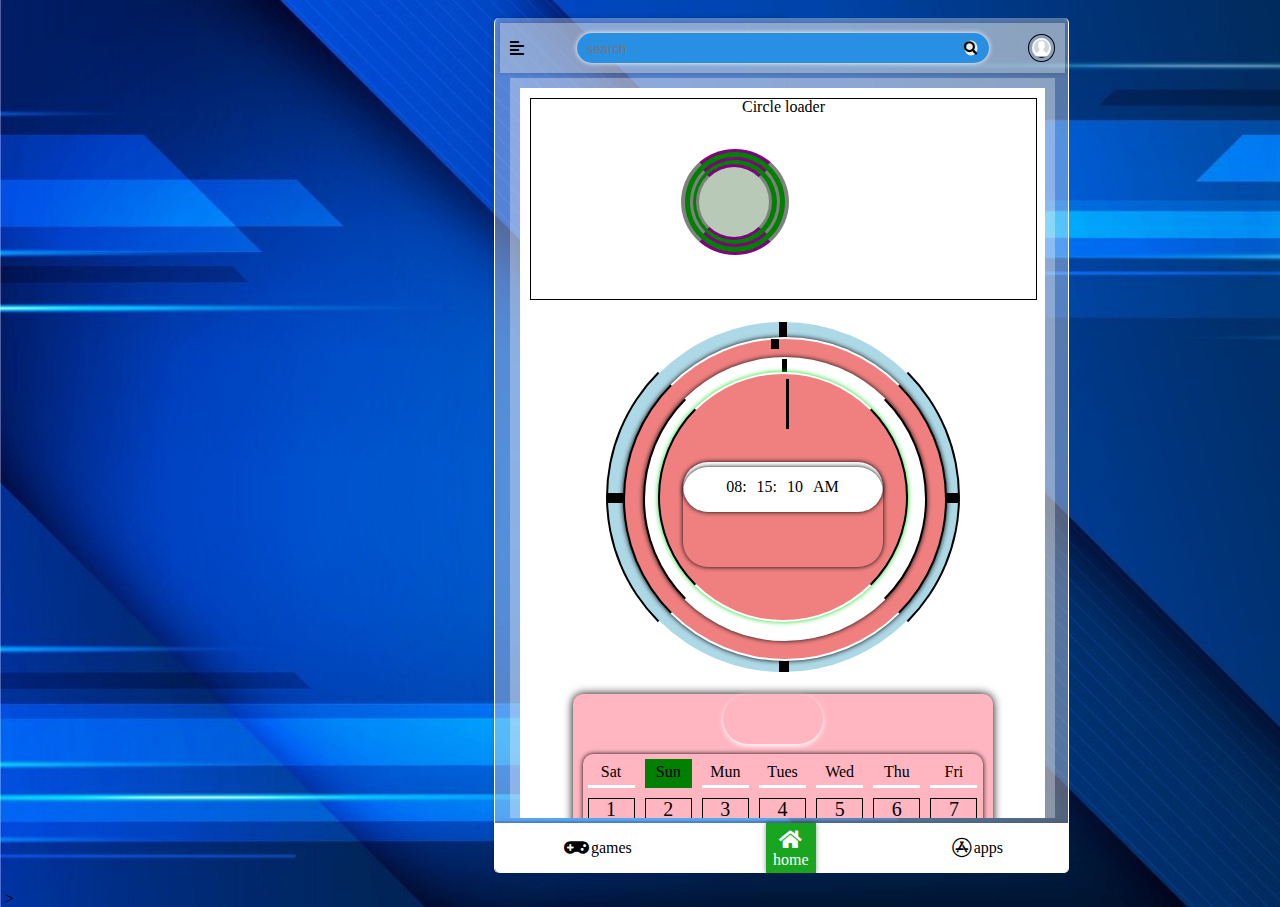
==== commit 93d758fe: "digital clock base" ====
--- a/clock/index.html
+++ b/clock/index.html
@@ -81,6 +81,12 @@
     
 												<div class="time-overlay"></div>
 												<div class="time-body">
+														<div class="show-clock">
+															<div id="hour"></div>
+															<div id="minute"></div>
+															<div id="second"></div>
+															<div id="day-light"></div>
+														</div>
 										
 										
 														<div class="point">
@@ -88,6 +94,12 @@
 															<div class="point-3"></div>
 															<div class="point-6"></div>
 															<div class="point-9"></div>
+														</div>
+														<div class="show-cal">
+															<div class="d-month"></div>
+															<div class="d-darikh"></div>
+															<div class="d-year"></div>
+															<div class="d-day"></div>
 														</div>
 										
 													<div class="second">
--- a/clock/css/mobile-view.css
+++ b/clock/css/mobile-view.css
@@ -3,7 +3,7 @@
     padding: 0 5px;
 }
 .container{
-    width: 100%;
+
     margin: 0px auto;
     box-sizing: border-box;
 }
@@ -43,9 +43,6 @@
     box-shadow: 0px 0px 5px rgba(0,0,0, 0.2);
     padding: px;
     position: relative;
-    z-index: ;
-    overflow: hidden;
-
 }
 
 .top, .middle, .bottom{
--- a/clock/css/style.css
+++ b/clock/css/style.css
@@ -5,6 +5,7 @@
   width: 100%;
   height: 200px;
   margin: 0 auto;
+  text-align: center;
   /* background-color: gray; */
 }
 
@@ -65,35 +66,76 @@
 }
 
 .timing-fungtion .time-body{
-  width: 100%;
-  height: 300px;
+  width: 350px;
+  height:350px;
   margin: 20px auto;
-  border: 4px solid;
+  /* border: 4px solid; */
   background-color: lightblue;
-  border-radius: 10px;
-  position: relative;;
-}
+  border-radius: 50%;
+  position: relative;
+  border: 2px solid white;
+  border-left: 2px solid black;
+  border-right: 2px solid black;
+  /* animation: rotate-3d 300s linear infinite alternate-reverse; */
+}
+
 
 .timing-fungtion .time-body .overlay{
 
 }
+.show-clock {
+  position: absolute;
+  top: 140px;
+  left: 75px;
+  z-index: 999;
+  width: 200px;
+  height: 50px;
+  border-radius: 25px;
+  box-shadow:0px 0px 5px black ;
+  display: flex;
+  background-color: white;
+  justify-content: center;
+  align-content: center;
+  align-items: center;
+}
+.show-clock div {
+  margin: 0 5px;
+}
+
+.show-cal {
+  position: absolute;
+  top: 145px;
+  left: 75px;
+  width: 200px;
+  height: 100px;
+  border-radius: 25px;
+  z-index: 999;
+  box-shadow:0px 0px 5px black ;
+}
+.show-cal div {
+  margin: 0 2px;
+}
 
 .timing-fungtion .time-body .hour {
   position: absolute;
-  top: 50px;
-  left: 50px;
-  width: 300px;
-  height: 300px;
+  top: 15px;
+  left: 15px;
+  width: 320px;
+  height: 320px;
   background-color: lightcoral;
   border-radius: 50%;
   position: relative;
-  animation: rotate-3d 216000s linear;
+  border: 2px solid white;
+  border-left: 2px solid black;
+  border-right: 2px solid black;
+  animation: rotate-3d 2s linear infinite;
+  box-shadow:0px 0px 5px black ;
 }
 
 .timing-fungtion .time-body .hour .point{
   position: absolute;
   top: 0;
-  left: 145px;
+  left: 146px;
   width: 8px;
   height: 10px;
   background-color: black;
@@ -103,20 +145,24 @@
 
 .timing-fungtion .time-body .minute {
   position: absolute;
-  top: 60px;
-  left: 60px;
+  top: 35px;
+  left: 35px;
   width: 280px;
   height: 280px;
   background-color: rgb(255, 255, 255);
   border-radius: 50%;
   z-index: 1;
-  animation: rotate-3d 3600s linear forwards infinite;
+  border: 2px solid rgb(255, 255, 255);
+  border-left: 2px solid black;
+  border-right: 2px solid black;
+  animation: rotate-3d 2s linear infinite reverse; 
+  box-shadow:0px 0px 5px black ;
 }
 
 .timing-fungtion .time-body .minute .minute-point .pointer{
   position: absolute;
   top: 0;
-  left: 135px;
+  left: 137.5px;
   width: 5px;
   height: 50px;
   background-color: black;
@@ -126,14 +172,18 @@
 
 .timing-fungtion .time-body .second {
   position: absolute;
-  top: 75px;
-  left: 75px;
+  top: 50px;
+  left: 50px;
   width: 250px;
   height: 250px;
   background-color: lightcoral;
   border-radius: 50%;
   z-index: 2;
   animation: rotate-3d 60s linear forwards infinite;
+  border: 2px solid rgb(255, 255, 255);
+  border-left: 2px solid black;
+  border-right: 2px solid black;
+  box-shadow:0px 0px 5px rgb(16, 218, 32) ;
 }
 
 
@@ -142,7 +192,7 @@
   top: 0;
   left: 121px;
   width: 3px;
-  height: 125px;
+  height: 50px;
   background-color: black;
 
 }
@@ -151,7 +201,7 @@
 .timing-fungtion .time-body .point-12{
   position: absolute;
   top: 0px;
-  left: 196px;
+  left: 171px;
   width: 8px;
   height: 30px;
   background-color: black;
@@ -159,7 +209,7 @@
 }
 .timing-fungtion .time-body .point-9{
   position: absolute;
-  top: 196px;
+  top: 171px;
   left: 0;
   width: 30px;
   height: 10px;
@@ -167,7 +217,7 @@
 }
 .timing-fungtion .time-body .point-3{
   position: absolute;
-  top: 196px;
+  top: 171px;
   right: 0;
   width: 30px;
   height: 10px;
@@ -176,7 +226,7 @@
 .timing-fungtion .time-body .point-6{
   position: absolute;
   bottom: 0;
-  left: 196px;
+  left: 171px;
   width: 10px;
   height: 30px;
   background-color: black;
